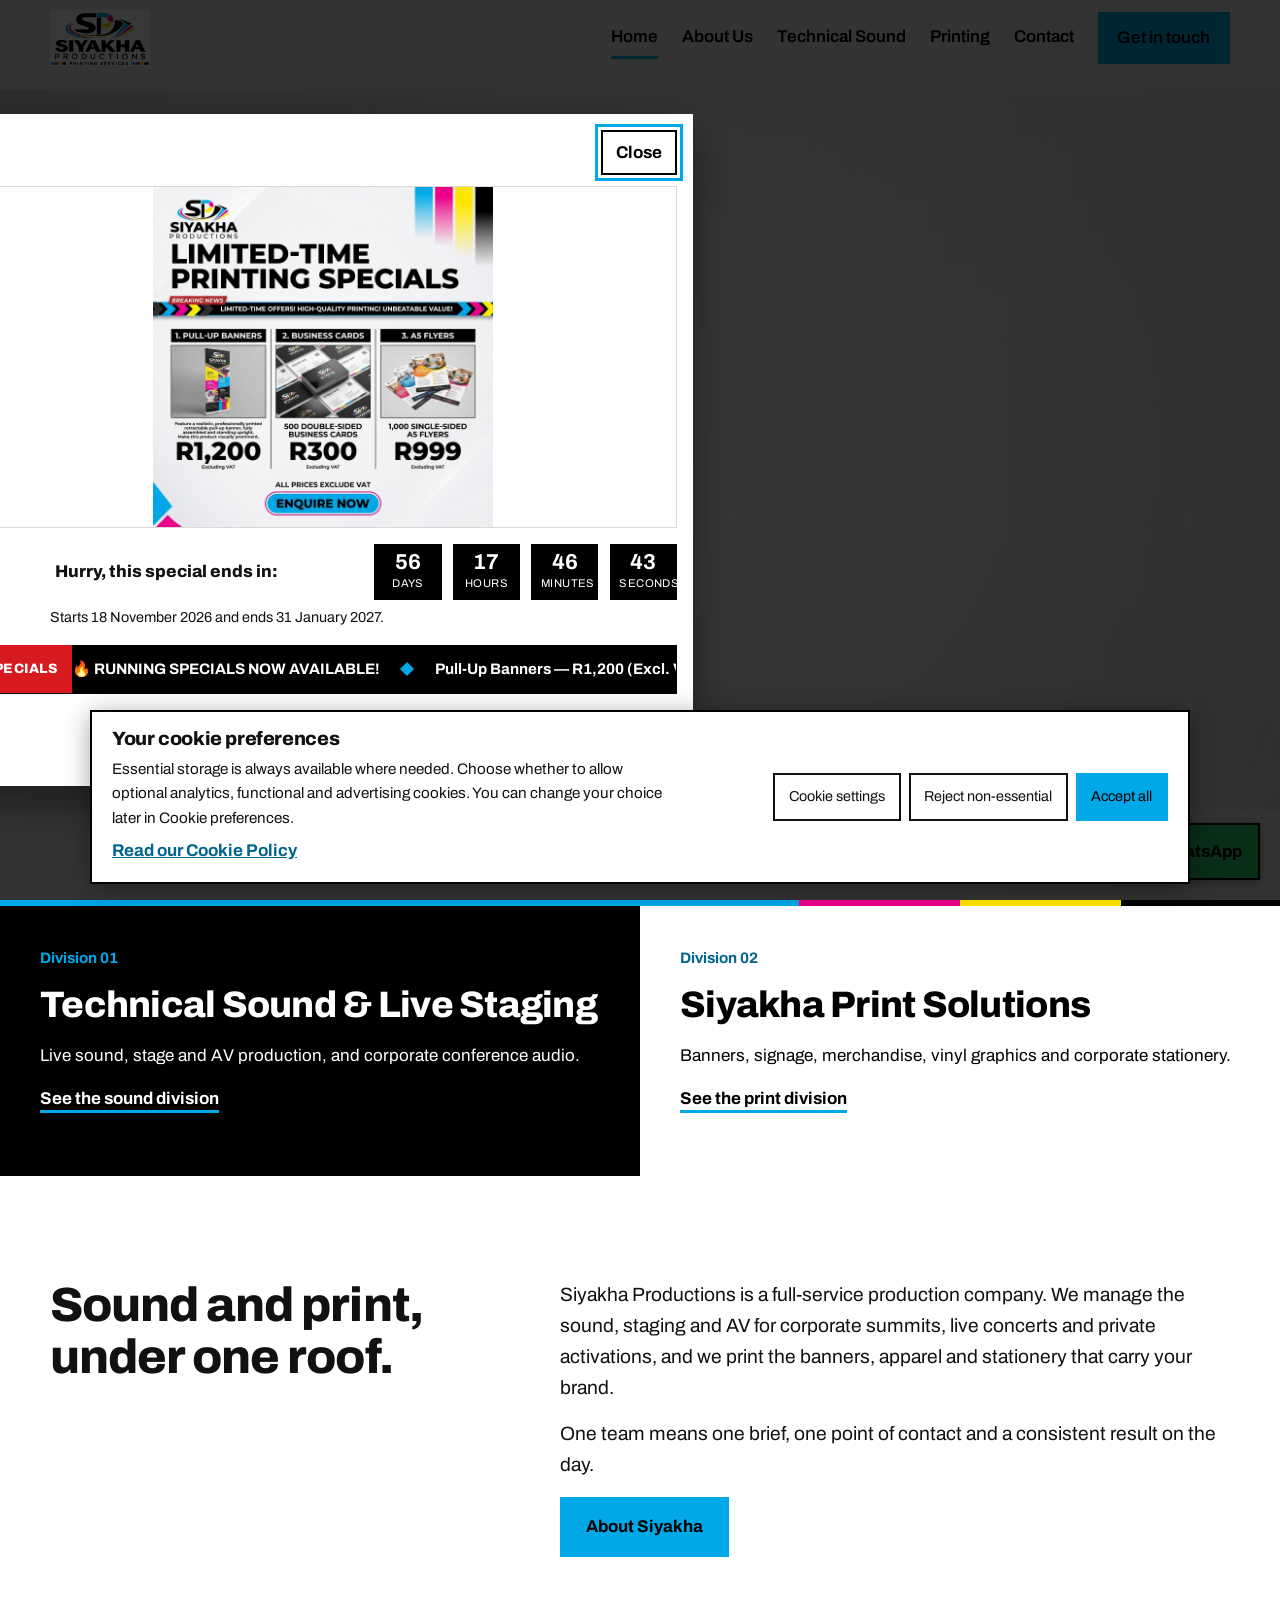
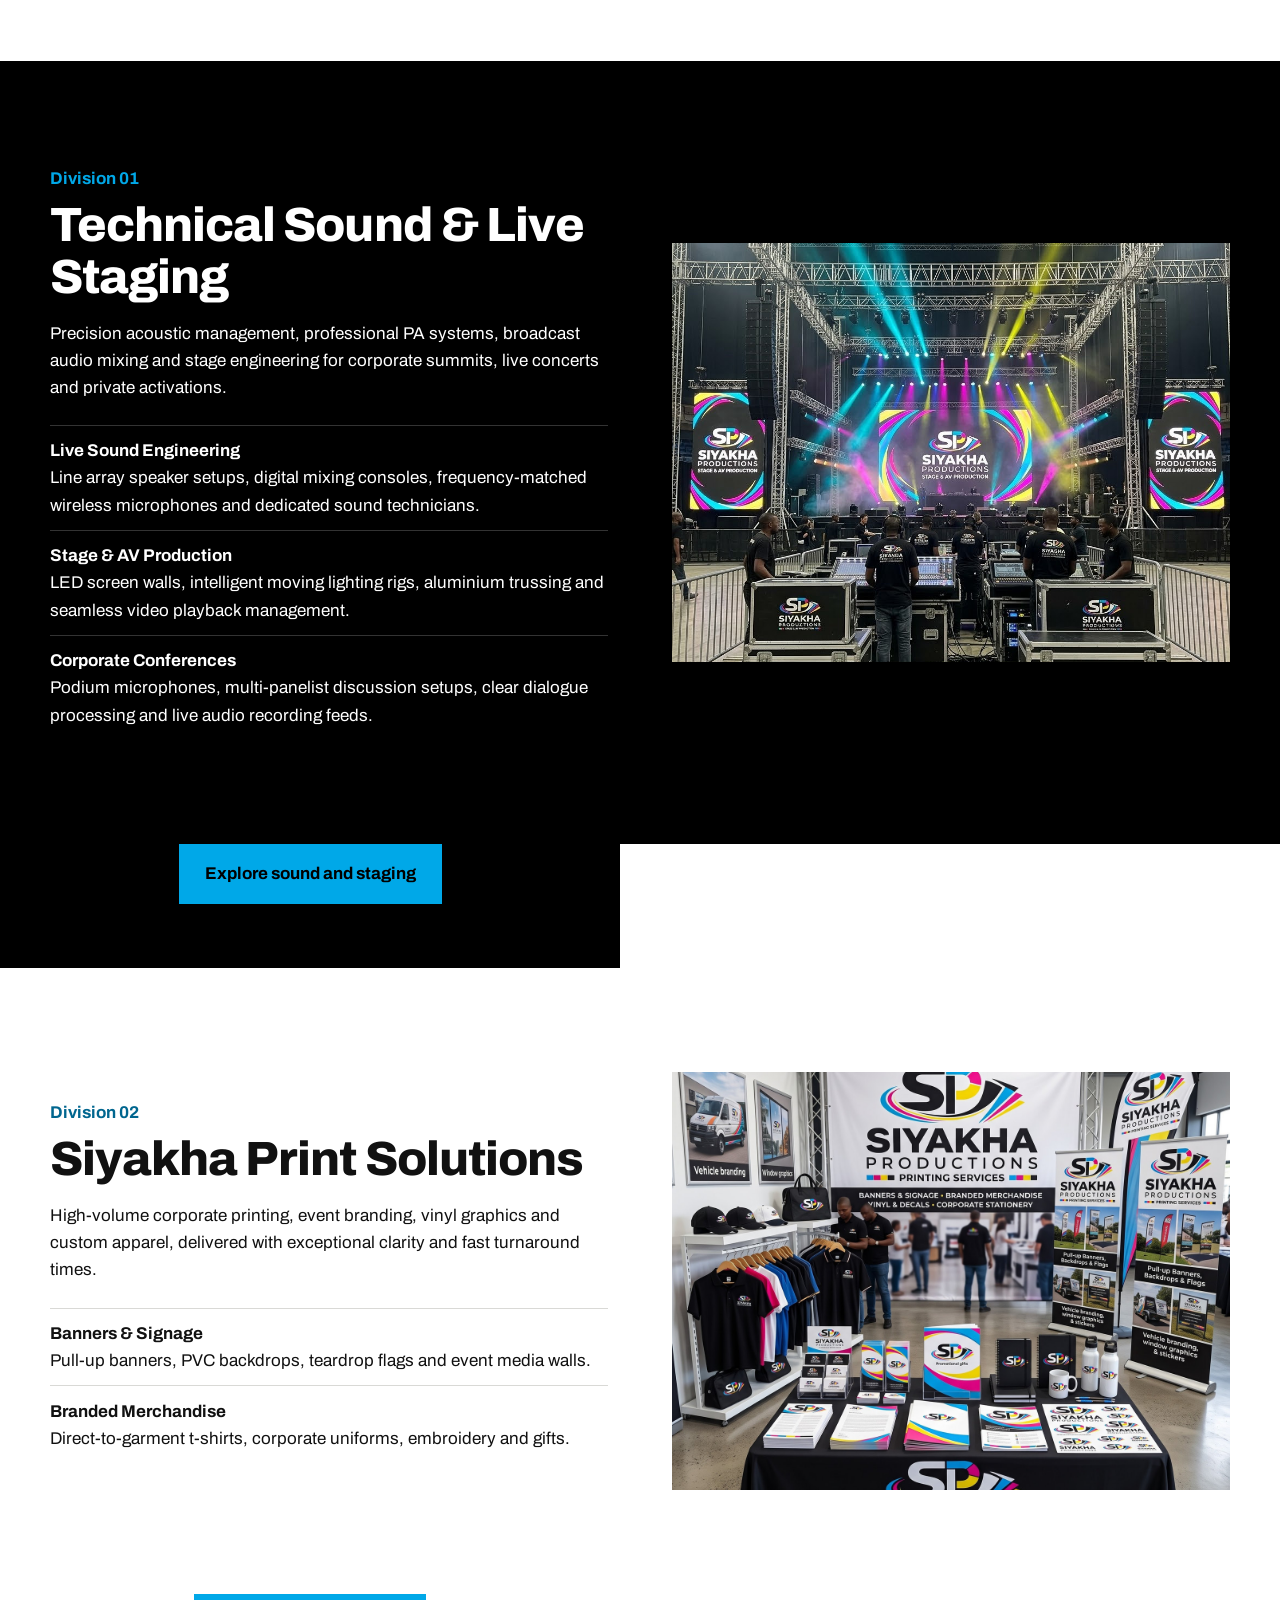
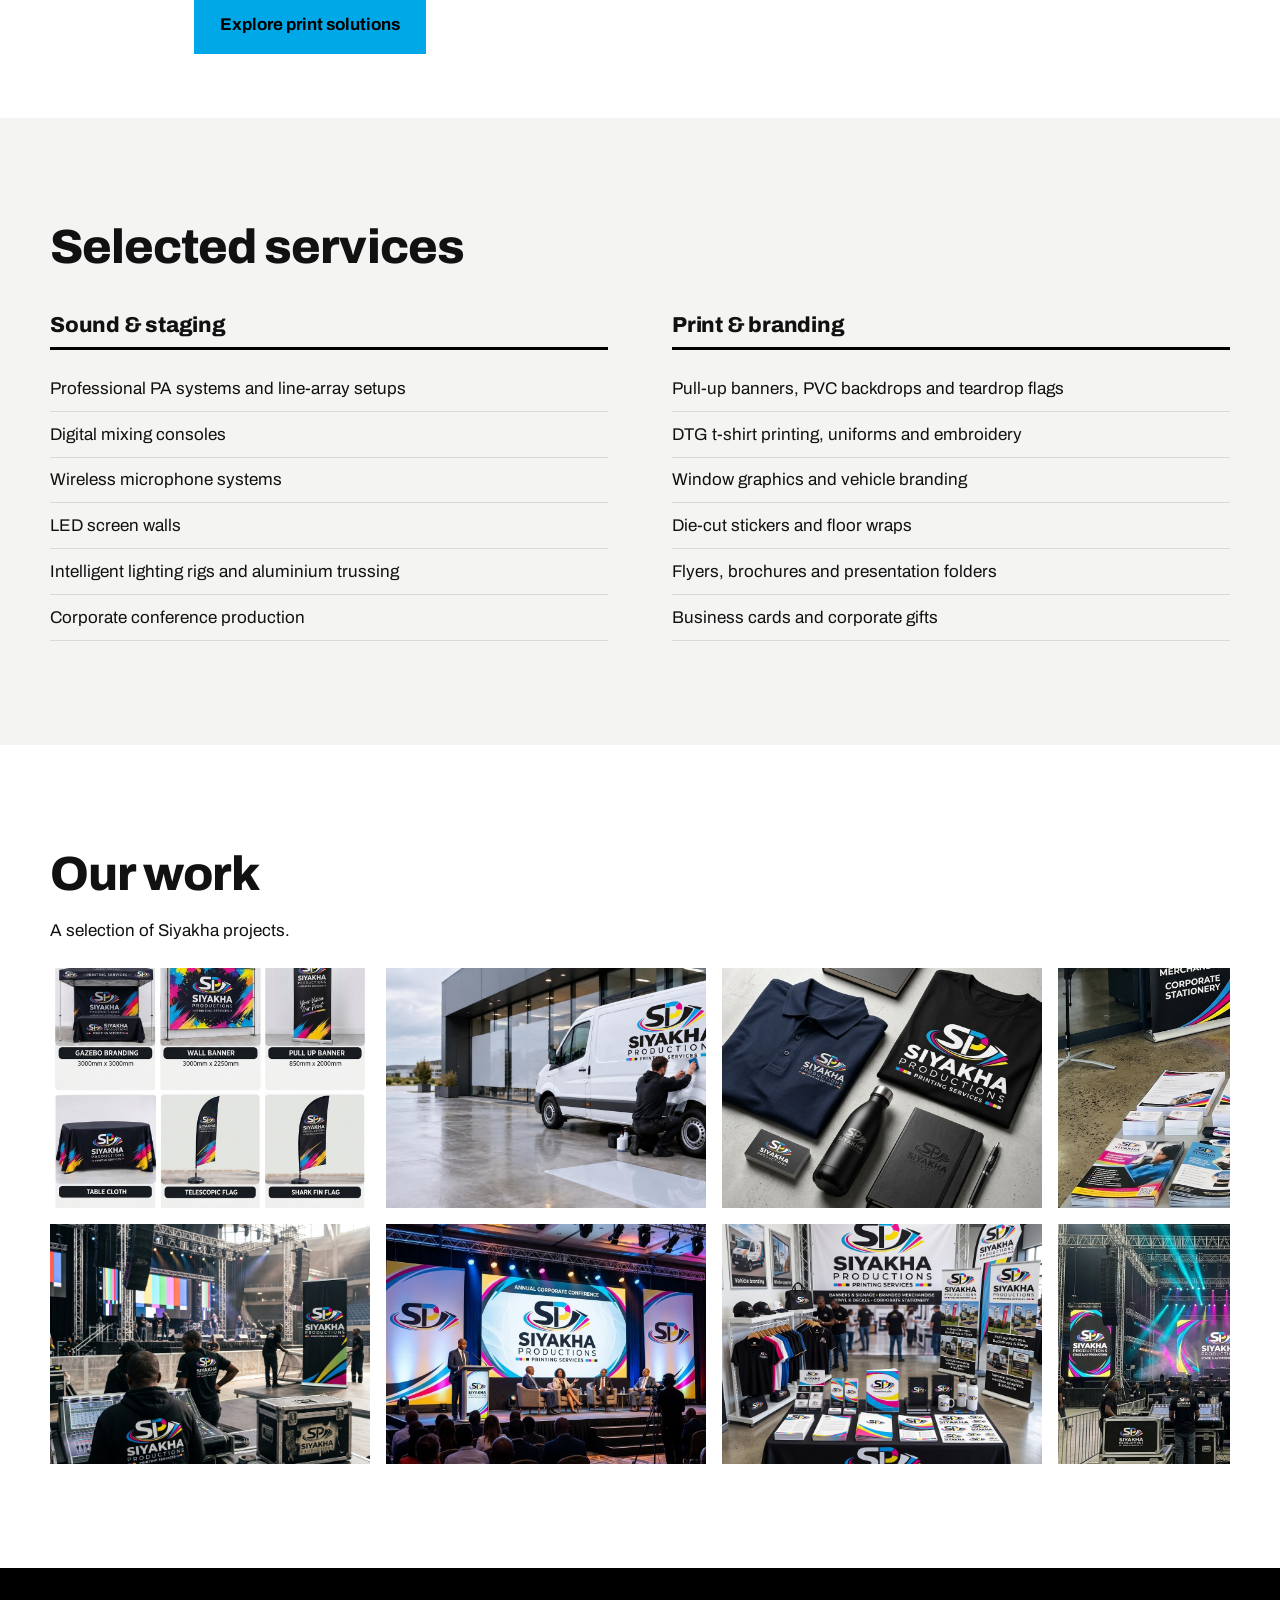
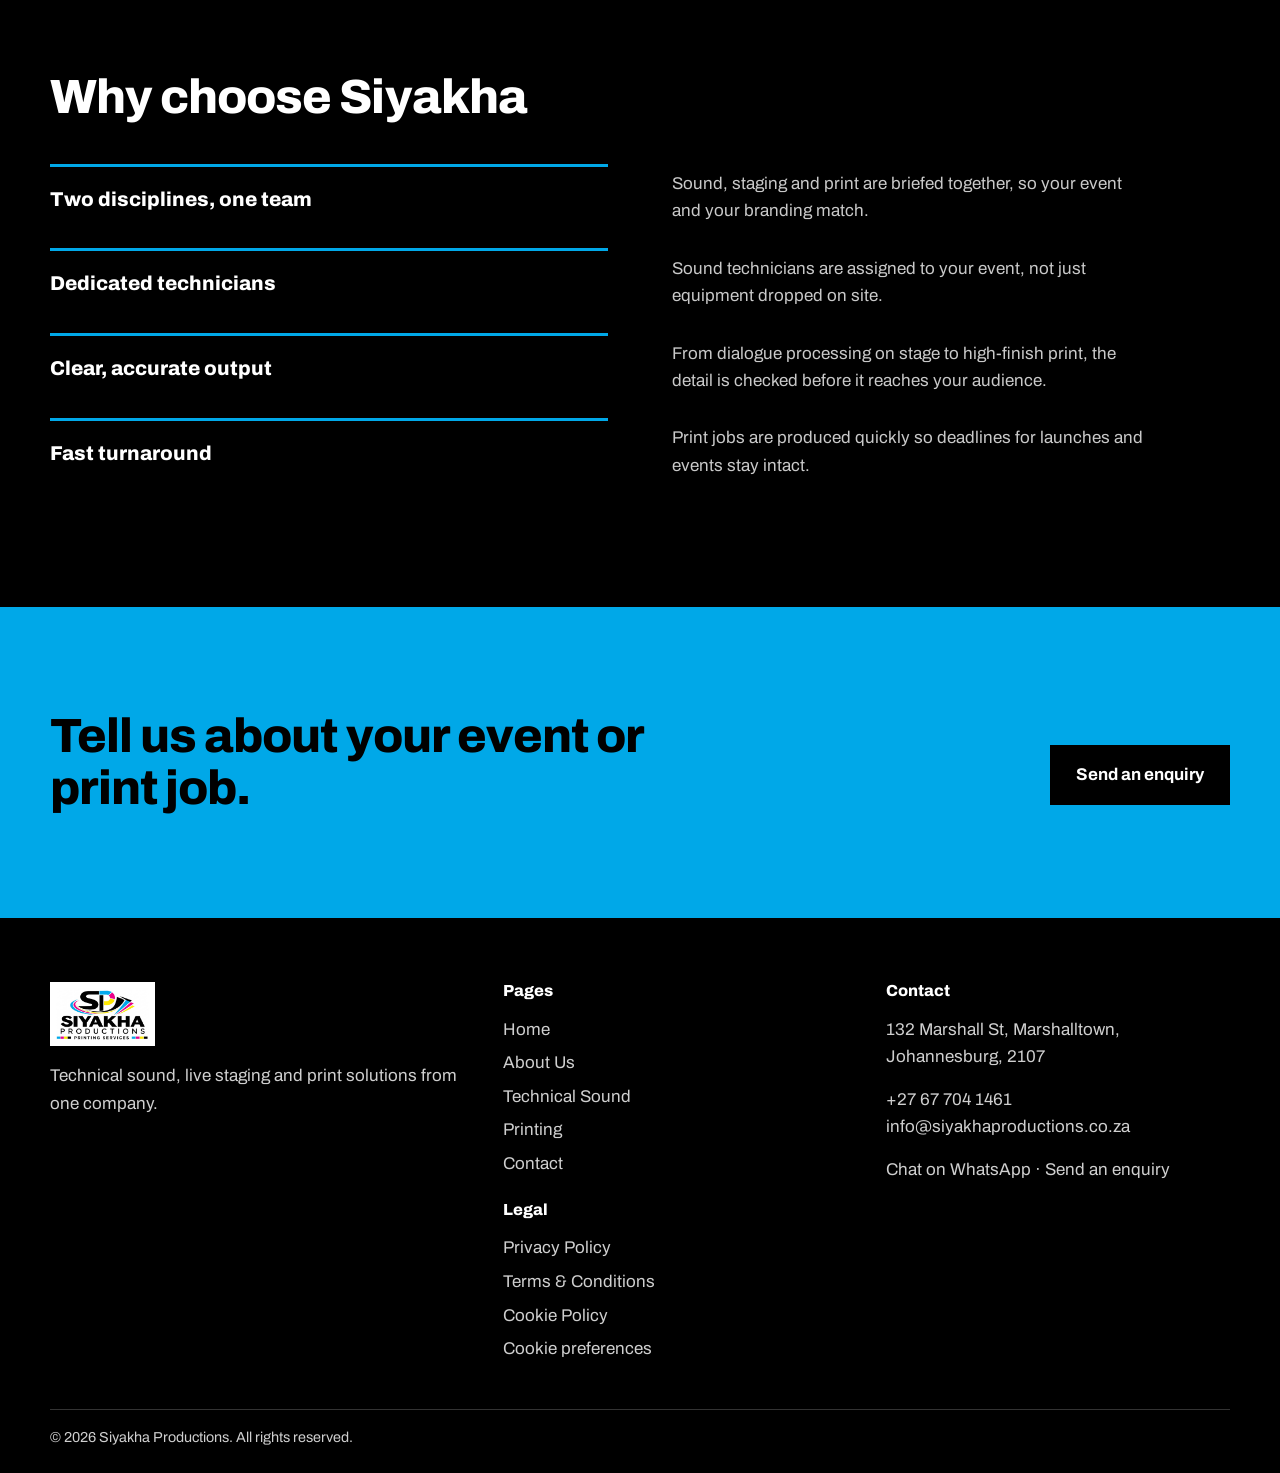
==== index.html @ 2987fe56 "Add files via upload" ====
<!DOCTYPE html>
<html lang="en">
<head>
<meta charset="utf-8">
<meta name="viewport" content="width=device-width, initial-scale=1">
<link rel="icon" href="assets/icons/favicon.ico" sizes="any">
<link rel="icon" type="image/png" sizes="32x32" href="assets/icons/favicon-32.png">
<link rel="icon" type="image/png" sizes="192x192" href="assets/icons/icon-192.png">
<link rel="apple-touch-icon" sizes="180x180" href="assets/icons/apple-touch-icon.png">
<title>Siyakha Productions | Technical Sound, Live Staging &amp; Print Solutions</title>
<meta name="description" content="Siyakha Productions is one company with two divisions: technical sound and live staging, and corporate printing, event branding and custom apparel.">
<meta property="og:title" content="Siyakha Productions | Technical Sound, Live Staging &amp; Print Solutions">
<meta property="og:description" content="Siyakha Productions is one company with two divisions: technical sound and live staging, and corporate printing, event branding and custom apparel.">
<meta property="og:type" content="website">
<!-- Add og:url, og:image and a canonical link once the final domain is confirmed -->
<link rel="preconnect" href="https://fonts.googleapis.com">
<link rel="preconnect" href="https://fonts.gstatic.com" crossorigin>
<link href="https://fonts.googleapis.com/css2?family=Archivo:wght@400;600;700;800&display=swap" rel="stylesheet">
<link rel="stylesheet" href="css/style.css">
<link rel="stylesheet" href="css/promo.css">
</head>
<body class="home">
<a class="skip" href="#main">Skip to content</a>
<header class="site-header">
  <div class="wrap">
    <a class="brand" href="index.html" aria-label="Siyakha Productions home"><img src="assets/logos/siyakha-logo.jpg" alt="Siyakha Productions logo" width="100" height="56"></a>
    <button class="menu-toggle" aria-expanded="false" aria-controls="site-nav">Menu</button>
    <nav class="nav" id="site-nav" aria-label="Main">
      <a href="index.html" aria-current="page">Home</a><a href="about.html">About Us</a><a href="technical-sound.html">Technical Sound</a><a href="printing.html">Printing</a><a href="contact.html">Contact</a>
      <a class="btn" href="contact.html">Get in touch</a>
    </nav>
  </div>
</header>
<main id="main">
  <section class="hero-full" id="hero" aria-labelledby="hero-title">
    <div class="hero-media" aria-hidden="true">
      <video autoplay muted playsinline preload="auto" poster="assets/video/logo-poster.jpg"><source src="assets/video/logo-assemble.mp4" type="video/mp4"></video>
      <img class="slide on" src="assets/images/hero-1.jpg" alt="" width="1800" height="1800" style="object-position:50% 40%">
      <img class="slide" src="[data-uri]" data-src="assets/images/hero-2.jpg" alt="" width="1536" height="864" style="object-position:65% 50%">
      <img class="slide" src="[data-uri]" data-src="assets/images/hero-3.jpg" alt="" width="1024" height="1024" style="object-position:50% 45%">
      <img class="slide" src="[data-uri]" data-src="assets/images/hero-4.jpg" alt="" width="1376" height="768" style="object-position:40% 50%">
      <img class="slide" src="[data-uri]" data-src="assets/images/hero-5.jpg" alt="" width="1024" height="1024" style="object-position:50% 40%">
      <img class="slide" src="[data-uri]" data-src="assets/images/hero-6.jpg" alt="" width="1800" height="1800" style="object-position:50% 35%">
    </div>
    <div class="hero-scrim"></div>
    <div class="wrap hero-copy">
      <div>
        <h1 id="hero-title">Bringing Your<br>Event &amp; Brand<br>Vision to Life.</h1>
        <p class="lead">Professional sound and print solutions under one roof.</p>
        <div class="hero-actions"><a class="btn" href="#divisions">Explore our services</a><a class="link" href="contact.html">Get in touch</a></div>
      </div>
    </div>
    <div class="wrap hero-foot">
      <div class="labels">
        <a class="hero-label" href="technical-sound.html"><svg viewBox="0 0 32 32" aria-hidden="true"><g fill="#00a8e8"><rect x="3" y="12" width="3" height="8"/><rect x="9" y="7" width="3" height="18"/><rect x="15" y="3" width="3" height="26"/><rect x="21" y="8" width="3" height="16"/><rect x="27" y="13" width="3" height="6"/></g></svg><span><strong>Technical Sound</strong><small>Live Sound &bull; Stage &amp; AV &bull; Conferences</small></span></a>
        <a class="hero-label" href="printing.html"><svg viewBox="0 0 32 32" aria-hidden="true"><g fill="none" stroke="#ec008c" stroke-width="2.5"><rect x="9" y="3" width="14" height="8"/><rect x="3" y="11" width="26" height="12"/><rect x="9" y="19" width="14" height="10" fill="#000"/></g></svg><span><strong>Printing</strong><small>Banners &bull; Merchandise &bull; More</small></span></a>
      </div>
      <div class="hero-tools">
        <a class="scroll-cue" href="#divisions" aria-label="Scroll to our services"><svg viewBox="0 0 24 40" width="24" height="40" aria-hidden="true"><rect x="2" y="2" width="20" height="36" rx="10" fill="none" stroke="#fff" stroke-width="2"/><circle cx="12" cy="12" r="2.5" fill="#fff"/></svg></a>
      </div>
    </div>
  </section>
  <div class="doors" id="divisions">
    <a class="door sound" href="technical-sound.html">
      <span class="tag">Division 01</span>
      <h2>Technical Sound &amp; Live Staging</h2>
      <p>Live sound, stage and AV production, and corporate conference audio.</p>
      <span class="go">See the sound division</span>
    </a>
    <a class="door print" href="printing.html">
      <span class="tag">Division 02</span>
      <h2>Siyakha Print Solutions</h2>
      <p>Banners, signage, merchandise, vinyl graphics and corporate stationery.</p>
      <span class="go">See the print division</span>
    </a>
  </div>

  <div id="promo-mount"></div>
  <section class="intro" aria-labelledby="intro-title">
    <div class="wrap">
      <h2 id="intro-title">Sound and print, under one roof.</h2>
      <div>
        <p>Siyakha Productions is a full-service production company. We manage the sound, staging and AV for corporate summits, live concerts and private activations, and we print the banners, apparel and stationery that carry your brand.</p>
        <p>One team means one brief, one point of contact and a consistent result on the day.</p>
        <a class="btn" href="about.html">About Siyakha</a>
      </div>
    </div>
  </section>
  <section class="division dark" aria-labelledby="sound-title">
    <div class="wrap">
      <div>
        <span class="tag">Division 01</span>
        <h2 id="sound-title">Technical Sound &amp; Live Staging</h2>
        <p>Precision acoustic management, professional PA systems, broadcast audio mixing and stage engineering for corporate summits, live concerts and private activations.</p>
        <ul class="plain"><li><strong>Live Sound Engineering</strong>Line array speaker setups, digital mixing consoles, frequency-matched wireless microphones and dedicated sound technicians.</li><li><strong>Stage &amp; AV Production</strong>LED screen walls, intelligent moving lighting rigs, aluminium trussing and seamless video playback management.</li><li><strong>Corporate Conferences</strong>Podium microphones, multi-panelist discussion setups, clear dialogue processing and live audio recording feeds.</li></ul>
      </div>
      <div class="zoom media"><img src="assets/images/sound-division.jpg" alt="Siyakha stage production with line-array speakers, trussing and LED screens" width="1024" height="1024" loading="lazy"></div>
    </div>
  </section>
  <p class="more dark-more"><a class="btn" href="technical-sound.html">Explore sound and staging</a></p>
  <section class="division   flip" aria-labelledby="print-title">
    <div class="wrap">
      <div>
        <span class="tag">Division 02</span>
        <h2 id="print-title">Siyakha Print Solutions</h2>
        <p>High-volume corporate printing, event branding, vinyl graphics and custom apparel, delivered with exceptional clarity and fast turnaround times.</p>
        <ul class="plain"><li><strong>Banners &amp; Signage</strong>Pull-up banners, PVC backdrops, teardrop flags and event media walls.</li><li><strong>Branded Merchandise</strong>Direct-to-garment t-shirts, corporate uniforms, embroidery and gifts.</li></ul>
      </div>
      <div class="zoom media"><img src="assets/images/print-division.jpg" alt="Siyakha print display with banners, flags, apparel and stationery" width="1400" height="1400" loading="lazy"></div>
    </div>
  </section>
  <p class="more"><a class="btn" href="printing.html">Explore print solutions</a></p>

  <section class="services" aria-labelledby="services-title">
    <div class="wrap">
      <h2 id="services-title">Selected services</h2>
      <div class="cols">
        <div><h3>Sound &amp; staging</h3><ul><li>Professional PA systems and line-array setups</li><li>Digital mixing consoles</li><li>Wireless microphone systems</li><li>LED screen walls</li><li>Intelligent lighting rigs and aluminium trussing</li><li>Corporate conference production</li></ul></div>
        <div><h3>Print &amp; branding</h3><ul><li>Pull-up banners, PVC backdrops and teardrop flags</li><li>DTG t-shirt printing, uniforms and embroidery</li><li>Window graphics and vehicle branding</li><li>Die-cut stickers and floor wraps</li><li>Flyers, brochures and presentation folders</li><li>Business cards and corporate gifts</li></ul></div>
      </div>
    </div>
  </section>

  <section class="portfolio" aria-labelledby="work-title">
    <div class="wrap">
      <h2 id="work-title">Our work</h2>
      <p>A selection of Siyakha projects.</p>
      <div class="grid marquee-grid">
        <div class="marquee-row" role="group" aria-label="Printing projects moving right to left" tabindex="0">
          <div class="marquee-track marquee-track-left">
            <div class="marquee-group">
              <figure class="marquee-card"><img src="assets/images/print-banners.jpg" alt="Siyakha gazebo branding, wall banner, pull-up banner, table cloth and flags" width="1096" height="960" loading="lazy"></figure>
              <figure class="marquee-card"><img src="assets/images/print-vinyl.jpg" alt="Technician applying a Siyakha vinyl graphic to a van" width="1400" height="788" loading="lazy"></figure>
              <figure class="marquee-card"><img src="assets/images/print-merch.jpg" alt="Siyakha branded polo, t-shirt, bottle, notebook and business cards" width="1376" height="768" loading="lazy"></figure>
              <figure class="marquee-card"><img src="assets/images/print-stationery.jpg" alt="Siyakha printed flyers, brochures, folders, business cards, notebooks and stickers" width="1100" height="825" loading="lazy"></figure>
              <figure class="marquee-card"><img src="assets/images/print-division.jpg" alt="Siyakha printing display with banners, flags, apparel and stationery" width="1400" height="1400" loading="lazy"></figure>
            </div>
            <div class="marquee-group" aria-hidden="true">
              <figure class="marquee-card"><img src="assets/images/print-banners.jpg" alt="" width="1096" height="960" loading="lazy"></figure>
              <figure class="marquee-card"><img src="assets/images/print-vinyl.jpg" alt="" width="1400" height="788" loading="lazy"></figure>
              <figure class="marquee-card"><img src="assets/images/print-merch.jpg" alt="" width="1376" height="768" loading="lazy"></figure>
              <figure class="marquee-card"><img src="assets/images/print-stationery.jpg" alt="" width="1100" height="825" loading="lazy"></figure>
              <figure class="marquee-card"><img src="assets/images/print-division.jpg" alt="" width="1400" height="1400" loading="lazy"></figure>
            </div>
          </div>
        </div>
        <div class="marquee-row marquee-row-reverse" role="group" aria-label="More printing projects moving left to right" tabindex="0">
          <div class="marquee-track marquee-track-right">
            <div class="marquee-group">
              <figure class="marquee-card"><img src="assets/images/hero-1.jpg" alt="Siyakha-branded roll-up banner and workwear at an event" width="1800" height="1800" loading="lazy"></figure>
              <figure class="marquee-card"><img src="assets/images/hero-5.jpg" alt="Siyakha branded gazebos and promotional flags at an outdoor event" width="1024" height="1024" loading="lazy"></figure>
              <figure class="marquee-card"><img src="assets/images/hero-6.jpg" alt="Siyakha conference backdrop and podium signage at a corporate event" width="1800" height="1800" loading="lazy"></figure>
              <figure class="marquee-card"><img src="assets/images/hero-3.jpg" alt="Siyakha-branded stage graphics and equipment cases at a live event" width="1024" height="1024" loading="lazy"></figure>
              <figure class="marquee-card"><img src="assets/images/promo-specials-1400.jpg" alt="Siyakha printing specials poster featuring pull-up banners, business cards and A5 flyers" width="1400" height="1400" loading="lazy"></figure>
            </div>
            <div class="marquee-group" aria-hidden="true">
              <figure class="marquee-card"><img src="assets/images/hero-1.jpg" alt="" width="1800" height="1800" loading="lazy"></figure>
              <figure class="marquee-card"><img src="assets/images/hero-5.jpg" alt="" width="1024" height="1024" loading="lazy"></figure>
              <figure class="marquee-card"><img src="assets/images/hero-6.jpg" alt="" width="1800" height="1800" loading="lazy"></figure>
              <figure class="marquee-card"><img src="assets/images/hero-3.jpg" alt="" width="1024" height="1024" loading="lazy"></figure>
              <figure class="marquee-card"><img src="assets/images/promo-specials-1400.jpg" alt="" width="1400" height="1400" loading="lazy"></figure>
            </div>
          </div>
        </div>
      </div>
    </div>
  </section>

  <section class="why" aria-labelledby="why-title">
    <div class="wrap">
      <h2 id="why-title">Why choose Siyakha</h2>
      <dl>
        <dt>Two disciplines, one team</dt><dd>Sound, staging and print are briefed together, so your event and your branding match.</dd>
        <dt>Dedicated technicians</dt><dd>Sound technicians are assigned to your event, not just equipment dropped on site.</dd>
        <dt>Clear, accurate output</dt><dd>From dialogue processing on stage to high-finish print, the detail is checked before it reaches your audience.</dd>
        <dt>Fast turnaround</dt><dd>Print jobs are produced quickly so deadlines for launches and events stay intact.</dd>
      </dl>
    </div>
  </section>
  <section class="cta" aria-labelledby="cta-title">
    <div class="wrap">
      <h2 id="cta-title">Tell us about your event or print job.</h2>
      <div class="hero-actions"><a class="btn" href="contact.html">Send an enquiry</a></div>
    </div>
  </section>
</main>
<footer class="site-footer">
  <div class="wrap">
    <div>
      <img src="assets/logos/siyakha-logo.jpg" alt="Siyakha Productions logo" width="115" height="64" loading="lazy">
      <p>Technical sound, live staging and print solutions from one company.</p>
    </div>
    <nav aria-label="Footer">
      <h2>Pages</h2>
      <ul>
        <li><a href="index.html">Home</a></li>
        <li><a href="about.html">About Us</a></li>
        <li><a href="technical-sound.html">Technical Sound</a></li>
        <li><a href="printing.html">Printing</a></li>
        <li><a href="contact.html">Contact</a></li>
      </ul>
      <h2 class="footer-legal-title">Legal</h2>
      <ul>
        <li><a href="privacy-policy/">Privacy Policy</a></li>
        <li><a href="terms-and-conditions/">Terms &amp; Conditions</a></li>
        <li><a href="cookie-policy/">Cookie Policy</a></li>
        <li><button class="cookie-preferences-trigger" type="button" data-cookie-preferences>Cookie preferences</button></li>
      </ul>
    </nav>
    <div>
      <h2>Contact</h2>
      <address>
        <p>132 Marshall St, Marshalltown, Johannesburg, 2107</p>
        <p><a href="tel:+27677041461">+27 67 704 1461</a><br><a href="mailto:info@siyakhaproductions.co.za">info@siyakhaproductions.co.za</a></p>
        <p><a href="https://wa.me/27677041461" target="_blank" rel="noopener">Chat on WhatsApp</a> &middot; <a href="contact.html">Send an enquiry</a></p>
      </address>
    </div>
  </div>
  <div class="wrap legal">&copy; <span id="year">2026</span> Siyakha Productions. All rights reserved.</div>
</footer>
<a class="wa-float" href="https://wa.me/27677041461?text=Hello%20Siyakha%20Productions%2C%20I%27d%20like%20to%20make%20an%20enquiry." target="_blank" rel="noopener" aria-label="Chat with Siyakha Productions on WhatsApp"><svg viewBox="0 0 24 24" aria-hidden="true"><path fill="currentColor" d="M17.47 14.38c-.3-.15-1.76-.87-2.03-.97-.27-.1-.47-.15-.67.15-.2.3-.77.97-.94 1.16-.17.2-.35.22-.64.07-.3-.15-1.26-.46-2.39-1.48-.88-.79-1.48-1.76-1.65-2.06-.17-.3-.02-.46.13-.6.13-.14.3-.35.45-.52.15-.17.2-.3.3-.5.1-.2.05-.37-.03-.52-.07-.15-.67-1.61-.92-2.21-.24-.58-.49-.5-.67-.51h-.57c-.2 0-.52.07-.79.37-.27.3-1.04 1.02-1.04 2.48s1.07 2.88 1.21 3.07c.15.2 2.1 3.2 5.08 4.49.71.3 1.26.49 1.69.63.71.23 1.36.2 1.87.12.57-.08 1.76-.72 2-1.41.25-.7.25-1.29.17-1.41-.07-.12-.27-.2-.57-.35zM12.05 21.8a9.9 9.9 0 0 1-5.03-1.38l-.36-.21-3.74.98 1-3.65-.24-.37a9.86 9.86 0 0 1-1.51-5.26c0-5.45 4.44-9.88 9.89-9.88 2.64 0 5.12 1.03 6.99 2.9a9.83 9.83 0 0 1 2.89 6.99c0 5.45-4.44 9.88-9.89 9.88zM20.46 3.49A11.8 11.8 0 0 0 12.05 0C5.5 0 .16 5.34.16 11.89c0 2.1.55 4.14 1.59 5.95L.06 24l6.3-1.65a11.9 11.9 0 0 0 5.68 1.45c6.56 0 11.89-5.34 11.9-11.89a11.8 11.8 0 0 0-3.48-8.42z"/></svg><span>WhatsApp</span></a>
<script src="js/promo.js"></script>
<script src="js/main.js"></script>
<script src="js/cookie-consent.js"></script>
</body>
</html>
---- css/style.css ----
/* Siyakha Productions - design tokens, layout, responsive and motion in one file */
:root{
  --black:#000; --ink:#111; --white:#fff; --paper:#f4f4f2; --line:#d9d9d6;
  --cyan:#00a8e8;        /* accent, taken from the logo */
  --cyan-text:#00668f;   /* cyan for text on white (passes contrast) */
  --magenta:#ec008c; --yellow:#ffe600;
  --font:"Archivo","Helvetica Neue",Arial,sans-serif;
  --s1:.5rem; --s2:1rem; --s3:1.5rem; --s4:2.5rem; --s5:4rem; --s6:6.5rem;
  --max:1180px;
}
*,*::before,*::after{box-sizing:border-box}
html{scroll-behavior:smooth}
body{margin:0;font-family:var(--font);color:var(--ink);background:var(--white);line-height:1.6;font-size:1.0625rem}
img{max-width:100%;display:block}
a{color:inherit}
h1,h2,h3{line-height:1.08;margin:0 0 var(--s2);font-weight:800;letter-spacing:-.02em}
h1{font-size:clamp(2.6rem,6.4vw,5.2rem)}
h2{font-size:clamp(1.9rem,4vw,3rem)}
h3{font-size:1.35rem;letter-spacing:-.01em}
p{margin:0 0 var(--s2);max-width:62ch}
:focus-visible{outline:3px solid var(--cyan);outline-offset:3px}
.skip{position:absolute;left:-999px;top:0;background:var(--cyan);color:#000;padding:.7rem 1rem;z-index:100}
.skip:focus{left:0}
.wrap{width:min(100% - 2.5rem,var(--max));margin-inline:auto}
section{padding-block:var(--s6)}

/* Buttons */
.btn{display:inline-block;padding:.9rem 1.5rem;font-weight:700;text-decoration:none;border:2px solid var(--cyan);background:var(--cyan);color:#000;transition:background .2s,color .2s}
.btn:hover{background:#000;color:var(--cyan);border-color:var(--cyan)}
.btn.ghost{background:transparent;color:inherit;border-color:currentColor}
.btn.ghost:hover{background:var(--white);color:#000;border-color:var(--white)}

/* Header (white, so the supplied logo sits on its own background) */
.site-header{position:sticky;top:0;z-index:50;background:var(--white);border-bottom:3px solid #000}
.site-header .wrap{display:flex;align-items:center;justify-content:space-between;gap:var(--s3);min-height:76px}
.brand img{height:56px;width:auto}
.nav{display:flex;align-items:center;gap:var(--s3)}
.nav a{text-decoration:none;font-weight:600;padding:.4rem 0;border-bottom:3px solid transparent}
.nav a:hover,.nav a[aria-current="page"]{border-color:var(--cyan)}
.nav .btn{border-bottom:2px solid var(--cyan);padding:.65rem 1.1rem}
.menu-toggle{display:none;background:#000;color:#fff;border:0;padding:.7rem 1rem;font:inherit;font-weight:700;cursor:pointer}

/* Hero */
.hero{background:#000;color:#fff;padding-block:var(--s5) 0}
.hero h1{max-width:14ch}
.hero .lead{font-size:1.25rem;color:#d6d6d6;max-width:46ch}
.hero-actions{display:flex;flex-wrap:wrap;gap:var(--s2);margin-top:var(--s3)}
.hero-top{display:grid;grid-template-columns:1.15fr .85fr;gap:var(--s4);align-items:end;padding-bottom:var(--s5)}
.ph{position:relative;background:#1a1a1a;border:1px dashed #5a5a5a;color:#aaa;display:grid;place-items:center;text-align:center;padding:var(--s2);font-size:.9rem;min-height:260px}
.ph.light{background:var(--paper);border-color:#999;color:#555}
.ph code{display:block;margin-top:.4rem;font-size:.8rem;color:var(--cyan)}
.ph.light code{color:var(--cyan-text)}

/* The two divisions: the memorable moment */
.doors{display:grid;grid-template-columns:1fr 1fr}
.door{padding:var(--s4) var(--s4) var(--s5);text-decoration:none;display:block;transition:background .25s}
.door.sound{background:#000;color:#fff;border-top:6px solid var(--cyan)}
.door.print{background:#fff;color:#000;border-top:6px solid transparent;border-image:linear-gradient(90deg,var(--cyan) 25%,var(--magenta) 25% 50%,var(--yellow) 50% 75%,#000 75%) 1}
.door .tag{font-weight:700;font-size:.95rem;margin-bottom:var(--s2);display:block}
.door.sound .tag{color:var(--cyan)}
.door.print .tag{color:var(--cyan-text)}
.door h2{font-size:clamp(1.6rem,3vw,2.3rem)}
.door .go{font-weight:700;border-bottom:3px solid var(--cyan);padding-bottom:2px}
.door.sound:hover{background:#0b1a22}
.door.print:hover{background:var(--paper)}

/* Intro */
.intro .wrap{display:grid;grid-template-columns:.8fr 1.2fr;gap:var(--s5);align-items:start}
.intro p{font-size:1.2rem}

/* Division showcases */
.division{padding-block:var(--s6)}
.division.dark{background:#000;color:#fff}
.division .wrap{display:grid;grid-template-columns:1fr 1fr;gap:var(--s5);align-items:center}
.division.flip .media{order:2}
.division .tag{font-weight:700;color:var(--cyan-text);display:block;margin-bottom:var(--s1)}
.division.dark .tag{color:var(--cyan)}
.svc-list{list-style:none;padding:0;margin:var(--s3) 0}
.svc-list li{padding:var(--s2) 0;border-top:1px solid var(--line)}
.dark .svc-list li{border-color:#333}
.svc-list strong{display:block;font-size:1.1rem}
.svc-list span{color:#555}
.dark .svc-list span{color:#bdbdbd}

/* Selected services: a ruled table, not cards */
.services{background:var(--paper)}
.services .cols{display:grid;grid-template-columns:1fr 1fr;gap:var(--s5);margin-top:var(--s4)}
.services h3{border-bottom:3px solid #000;padding-bottom:.6rem}
.services ul{list-style:none;margin:0;padding:0;columns:1}
.services li{padding:.55rem 0;border-bottom:1px solid var(--line)}

/* Portfolio */
.portfolio .grid{display:grid;grid-template-columns:repeat(4,1fr);gap:var(--s2);margin-top:var(--s3)}
.portfolio .ph{min-height:200px}
.note{font-size:.95rem;color:#555;margin-top:var(--s2)}

/* Why choose */
.why{background:#000;color:#fff}
.why dl{display:grid;grid-template-columns:repeat(2,1fr);gap:0 var(--s5);margin:var(--s4) 0 0}
.why dt{font-weight:800;font-size:1.25rem;border-top:3px solid var(--cyan);padding-top:var(--s2)}
.why dd{margin:.4rem 0 var(--s3);color:#c9c9c9;max-width:48ch}

/* CTA */
.cta{background:var(--cyan);color:#000}
.cta .wrap{display:flex;flex-wrap:wrap;gap:var(--s3);align-items:center;justify-content:space-between}
.cta h2{margin:0;max-width:20ch}
.cta .btn{background:#000;color:#fff;border-color:#000}
.cta .btn:hover{background:#fff;color:#000}
.cta .btn.ghost{background:transparent;color:#000}
.cta .btn.ghost:hover{background:#fff;border-color:#fff}

/* Footer */
.site-footer{background:#000;color:#cfcfcf;padding-block:var(--s5) var(--s3)}
.site-footer .wrap{display:grid;grid-template-columns:1.2fr 1fr 1fr;gap:var(--s4)}
.site-footer img{height:64px;width:auto;background:#fff;padding:6px;margin-bottom:var(--s2)}
.site-footer h2{font-size:1rem;color:#fff;letter-spacing:0}
.site-footer ul{list-style:none;padding:0;margin:0}
.site-footer li{margin-bottom:.4rem}
.site-footer a{text-decoration:none}
.site-footer a:hover{color:var(--cyan)}
.site-footer .footer-legal-title{margin-top:var(--s3)}
.legal{border-top:1px solid #333;margin-top:var(--s4);padding-top:var(--s2);font-size:.9rem}

/* Tablet */
@media (max-width:960px){
  section,.division{padding-block:var(--s5)}
  .hero-top,.intro .wrap,.division .wrap,.services .cols,.site-footer .wrap,.why dl{grid-template-columns:1fr}
  .division.flip .media{order:0}
  .portfolio .grid{grid-template-columns:1fr 1fr}
  .menu-toggle{display:block}
  .nav{display:none;position:absolute;left:0;right:0;top:100%;background:#fff;flex-direction:column;align-items:stretch;gap:0;padding:var(--s2) 1.25rem var(--s3);border-bottom:3px solid #000}
  .nav.open{display:flex}
  .nav a{padding:.9rem 0;border-bottom:1px solid var(--line)}
  .nav .btn{text-align:center;margin-top:var(--s2)}
}
/* Phone */
@media (max-width:620px){
  body{font-size:1rem}
  .doors{grid-template-columns:1fr}
  .door{padding:var(--s3) var(--s3) var(--s4)}
  .brand img{height:46px}
  .hero-actions .btn,.cta .btn{width:100%;text-align:center}
  .portfolio .grid{grid-template-columns:1fr}
  .ph{min-height:200px}
}

/* Motion: one page-load reveal for the hero, off for reduced-motion users */
@keyframes rise{from{opacity:0;transform:translateY(14px)}to{opacity:1;transform:none}}
.hero-top>*{animation:rise .7s ease both}
.hero-top>*:nth-child(2){animation-delay:.12s}
@media (prefers-reduced-motion:reduce){
  html{scroll-behavior:auto}
  *,*::before,*::after{animation:none!important;transition:none!important}
}

/* ---------- Inner page hero ---------- */
.page-hero{background:#000;color:#fff;padding-block:var(--s5);border-bottom:6px solid var(--cyan)}
.page-hero.print{border-image:linear-gradient(90deg,var(--cyan) 25%,var(--magenta) 25% 50%,var(--yellow) 50% 75%,#fff 75%) 1}
.page-hero .tag{color:var(--cyan);font-weight:700;display:block;margin-bottom:var(--s1)}
.page-hero h1{font-size:clamp(2.2rem,5vw,4rem);max-width:18ch}
.page-hero .lead{font-size:1.2rem;color:#d6d6d6;max-width:60ch}

/* ---------- Service blocks / lists ---------- */
.plain{list-style:none;padding:0;margin:var(--s3) 0 0}
.plain li{padding:.7rem 0;border-top:1px solid var(--line)}
.plain li strong{display:block}
.dark .plain li{border-color:#333}
.more{margin:0;padding:0 0 var(--s5);text-align:center}
.more.dark-more{background:#000;padding-top:0;margin-top:0}
.division.dark+.more{background:#000}
.division+.more{padding-top:0}

/* ---------- Contact ---------- */
.contact .wrap{display:grid;grid-template-columns:.8fr 1.2fr;gap:var(--s5);align-items:start}
.form{background:var(--paper);padding:var(--s4);border-top:6px solid var(--cyan)}
.field{margin-bottom:var(--s3)}
.field label{display:block;font-weight:700;margin-bottom:.35rem}
.opt{font-weight:400;color:#555}
.field input,.field select,.field textarea{width:100%;font:inherit;padding:.8rem;border:2px solid #000;background:#fff;border-radius:0}
.field input[aria-invalid="true"],.field select[aria-invalid="true"],.field textarea[aria-invalid="true"]{border-color:#b00020}
.err{display:block;color:#b00020;font-size:.95rem;margin-top:.3rem;min-height:0}
.hp{position:absolute;left:-9999px;height:0;overflow:hidden}
.status{margin:var(--s2) 0 0;font-weight:700}
.status.ok{color:#0a6b2d}.status.bad{color:#b00020}
.form button:disabled{opacity:.6;cursor:wait}

@media (max-width:960px){
  .contact .wrap{grid-template-columns:1fr}
}
@media (max-width:620px){
  .form{padding:var(--s3)}
  .wa-float span{display:none}
}

/* ---------- Photos, contact details, WhatsApp ---------- */
.portfolio .grid img{width:100%;aspect-ratio:4/3;object-fit:cover}
.details{margin:0 0 var(--s3)}
.details dt{font-weight:700;margin-top:var(--s2)}
.details dd{margin:0}
.btn.wa{background:#25d366;border-color:#25d366;color:#000}
.btn.wa:hover{background:#000;color:#25d366}
.site-footer address{font-style:normal}
.site-footer address p{margin:0 0 var(--s2)}
.wa-float{position:fixed;right:1.25rem;bottom:1.25rem;z-index:60;display:flex;align-items:center;gap:.5rem;padding:.8rem 1rem;background:#25d366;color:#000;font-weight:700;text-decoration:none;border:2px solid #000;box-shadow:0 2px 8px rgba(0,0,0,.35)}
.wa-float svg{width:26px;height:26px}
.wa-float:hover{background:#000;color:#25d366;border-color:#25d366}

/* ---------- Footer legal line: keep copyright text together on the left ---------- */
.site-footer .legal{display:block;text-align:left}

/* ---------- Simple interactive effects ---------- */
/* Photos zoom gently on hover; Our work photos also zoom in turn (autoplay) */
.zoom{overflow:hidden}
.zoom img{display:block;width:100%;height:auto;aspect-ratio:4/3;object-fit:cover;transition:transform .6s ease}
.zoom:hover img,.zoom.active img{transform:scale(1.08)}
.portfolio .zoom:hover img,.portfolio .zoom.active img{transform:scale(1.12)}
/* Buttons lift slightly */
.btn{transition:background .2s,color .2s,transform .2s}
.btn:hover{transform:translateY(-2px)}
/* Service rows highlight on hover */
.plain li,.services li{transition:border-color .2s}
.plain li:hover,.svc-list li:hover{border-top-color:var(--cyan)}
.services li:hover{border-bottom-color:var(--cyan)}
/* Sections fade up as they scroll into view (class is added by js/main.js) */
.reveal{opacity:0;transform:translateY(18px);transition:opacity .7s ease,transform .7s ease}
.reveal.in{opacity:1;transform:none}

/* ---------- Contact page map ---------- */
.map{padding-top:0}
.map-frame{position:relative;aspect-ratio:16/7;border:3px solid #000;background:var(--paper);margin-top:var(--s2)}
.map-frame iframe{position:absolute;inset:0;width:100%;height:100%;border:0}
.map-link{margin:var(--s3) 0 0}
@media (max-width:620px){.map-frame{aspect-ratio:4/5}}

/* ---------- Legal policies ---------- */
.legal-content .wrap{width:min(100% - 2.5rem,860px)}
.legal-content h2{font-size:clamp(1.35rem,2.4vw,1.8rem);margin:var(--s4) 0 var(--s1)}
.legal-content h3{font-size:1.15rem;margin:var(--s3) 0 var(--s1)}
.legal-content p{max-width:none;margin-bottom:var(--s2)}
.legal-content ul{margin:0 0 var(--s2);padding-left:1.5rem}
.legal-content li{padding:.2rem 0}
.legal-content .policy-update{margin-bottom:var(--s4)}

/* ---------- Cookie preferences ---------- */
.cookie-consent-banner{position:fixed;z-index:1100;left:1rem;right:1rem;bottom:1rem;width:min(100% - 2rem,1100px);margin-inline:auto;display:grid;grid-template-columns:minmax(0,1fr) auto;align-items:center;gap:var(--s3);padding:1.1rem 1.25rem;background:#fff;color:#111;border:2px solid #000;box-shadow:0 4px 24px rgba(0,0,0,.35)}
.cookie-consent-banner[hidden]{display:none}
.cookie-consent-message h2{font-size:1.2rem;margin:0 0 .45rem}
.cookie-consent-message p{font-size:.95rem;margin:0 0 .45rem}
.cookie-consent-message a{font-weight:700;color:var(--cyan-text)}
.cookie-consent-actions,.cookie-preferences-actions{display:flex;flex-wrap:wrap;justify-content:flex-end;gap:.5rem}
.cookie-consent-actions button,.cookie-preferences-actions button{font:inherit;cursor:pointer}
.cookie-consent-actions .btn,.cookie-preferences-actions .btn{padding:.65rem .85rem;font-size:.9rem}
.cookie-preferences-dialog{width:min(100% - 2rem,620px);max-width:calc(100vw - 2rem);max-height:90vh;padding:0;border:2px solid #000;background:#fff;color:#111;box-shadow:0 10px 40px rgba(0,0,0,.4)}
.cookie-preferences-dialog::backdrop{background:rgba(0,0,0,.68)}
.cookie-preferences-panel{max-height:90vh;overflow-y:auto;padding:1.25rem}
.cookie-preferences-heading{display:flex;align-items:flex-start;justify-content:space-between;gap:1rem}
.cookie-preferences-heading h2{font-size:1.5rem;margin:0 0 var(--s2)}
.cookie-preferences-close{flex:none;padding:.35rem .65rem;border:2px solid #000;background:#fff;color:#000;font:inherit;font-weight:700;cursor:pointer}
.cookie-preferences-close:hover{background:#000;color:#fff}
.cookie-preferences-panel>p{margin-bottom:var(--s2)}
.cookie-preference-row{display:flex;align-items:flex-start;gap:.8rem;padding:.85rem 0;border-top:1px solid var(--line);cursor:pointer}
.cookie-preference-row input{width:1.15rem;height:1.15rem;margin:.25rem 0 0;accent-color:var(--cyan-text);flex:none}
.cookie-preference-row input:disabled{cursor:not-allowed}
.cookie-preference-copy strong,.cookie-preference-copy small{display:block}
.cookie-preference-copy small{margin-top:.15rem;color:#555}
.cookie-preferences-actions{margin-top:var(--s3)}
.cookie-preferences-footer{margin:.5rem 0 0}
.cookie-preferences-trigger{padding:0;border:0;background:transparent;color:inherit;font:inherit;text-align:left;cursor:pointer}
.cookie-preferences-trigger:hover{color:var(--cyan)}
@media (max-width:700px){
  .cookie-consent-banner{grid-template-columns:1fr;gap:var(--s2);padding:1rem}
  .cookie-consent-actions{justify-content:flex-start}
  .cookie-consent-actions .btn,.cookie-preferences-actions .btn{flex:1}
  .cookie-preferences-actions{justify-content:stretch}
}

/* ---------- Home hero: logo, menu and content sit on the full-screen video / photo hero ---------- */
.home .site-header{position:fixed;top:0;left:0;right:0;background:transparent;border-bottom:3px solid transparent;transition:background .3s,border-color .3s}
.home .site-header.scrolled{background:#fff;border-bottom-color:#000}
.home .brand{display:block;background:transparent;padding:0}
.home .brand img{mix-blend-mode:multiply}
@media (min-width:961px){
  .home .site-header:not(.scrolled) .nav a:not(.btn){color:#fff}
  .home.hero-light .site-header:not(.scrolled) .nav a:not(.btn){color:#000}
}
.hero-full{position:relative;min-height:100vh;min-height:100svh;display:flex;align-items:center;background:#0b0b0b;color:#fff;overflow:hidden}
.hero-media{position:absolute;inset:0;background:#e6e6e6}
.hero-media video{position:absolute;inset:0;width:100%;height:100%;object-fit:contain;opacity:0;transition:opacity 3s ease-in-out}
.hero-media video.on{opacity:1}
.hero-media .slide{position:absolute;inset:0;width:100%;height:100%;object-fit:cover;opacity:0;transition:opacity 3s ease-in-out}
.hero-media .slide.on{opacity:1}
.hero-scrim{position:absolute;inset:0;background:linear-gradient(90deg,rgba(0,0,0,.84) 0,rgba(0,0,0,.58) 48%,rgba(0,0,0,.28) 100%);transition:opacity .6s}
.hero-copy,.hero-foot{transition:opacity .6s}
.hero-copy{position:relative;z-index:2;padding-block:7rem 8rem}
.hero-copy>div{max-width:620px}
.hero-full h1{font-size:clamp(2.4rem,5.2vw,4.6rem);max-width:none}
.hero-full .lead{font-size:1.2rem;color:#e6e6e6}
.hero-full .hero-actions{align-items:center;gap:1.75rem}
.hero-actions .link{color:#fff;font-weight:600;text-decoration:none;border-bottom:2px solid #fff;padding-bottom:2px}
.hero-actions .link:hover{color:var(--cyan);border-color:var(--cyan)}
.is-video .hero-scrim{opacity:0}
.is-video .hero-copy,.is-video .hero-foot{opacity:0;pointer-events:none}
.hero-foot{position:absolute;left:0;right:0;bottom:1.5rem;z-index:2;display:flex;justify-content:space-between;align-items:flex-end;gap:1rem}
.hero-foot .labels{display:flex;gap:.75rem;flex-wrap:wrap}
.hero-label{display:flex;gap:.8rem;align-items:center;padding:.7rem 1rem;background:rgba(0,0,0,.82);color:#fff;line-height:1.3;text-decoration:none}
.hero-label:hover{outline:2px solid var(--cyan)}
.hero-label svg{width:34px;height:34px;flex:none}
.hero-label strong{display:block;font-size:1.05rem}
.hero-label small{display:block;font-size:.82rem;color:#c9c9c9}
.hero-tools{display:flex;align-items:center;gap:1rem;margin-bottom:4.5rem}
.hero-pause{width:44px;height:44px;border:2px solid #fff;background:rgba(0,0,0,.55);cursor:pointer;display:grid;place-items:center;padding:0}
.hero-pause:hover{border-color:var(--cyan)}
.hero-pause .bars{width:14px;height:16px;border-left:5px solid #fff;border-right:5px solid #fff}
.hero-pause.is-paused .bars{width:0;height:0;border:0;border-left:14px solid #fff;border-top:8px solid transparent;border-bottom:8px solid transparent}
.scroll-cue{display:block;line-height:0}
.doors{scroll-margin-top:80px}

/* Service icons on the division pages */
.icon-row{display:flex;flex-wrap:wrap;gap:.6rem;margin:var(--s3) 0 0}
.icon-row img{height:64px;width:auto;transition:transform .25s ease}
.icon-row img:hover{transform:translateY(-3px)}

@media (max-width:620px){
  .hero-copy{padding-block:6.5rem 9rem}
  .hero-label{padding:.5rem .7rem}
  .hero-label svg{width:26px;height:26px}
  .hero-label small{display:none}
  .scroll-cue{display:none}
}

.portfolio .marquee-grid{display:flex;flex-direction:column;gap:var(--s2);overflow:hidden}
.portfolio .marquee-row{width:100%;overflow:hidden}
.portfolio .marquee-track{display:flex;width:max-content;will-change:transform;animation:portfolio-marquee-left 48s linear infinite}
.portfolio .marquee-row-reverse .marquee-track{animation-name:portfolio-marquee-right}
.portfolio .marquee-row:hover .marquee-track,.portfolio .marquee-row:focus-within .marquee-track{animation-play-state:paused}
.portfolio .marquee-group{display:flex;flex:none;gap:var(--s2);padding-right:var(--s2)}
.portfolio .marquee-card{flex:0 0 clamp(210px,26vw,320px);aspect-ratio:4/3;overflow:hidden;margin:0}
.portfolio .marquee-card img{display:block;width:100%;height:100%;object-fit:cover}
@keyframes portfolio-marquee-left{from{transform:translateX(0)}to{transform:translateX(-50%)}}
@keyframes portfolio-marquee-right{from{transform:translateX(-50%)}to{transform:translateX(0)}}

@media (prefers-reduced-motion:reduce){
  .portfolio .marquee-track{animation:none}
  .portfolio .marquee-group[aria-hidden="true"]{display:none}
  .portfolio .marquee-row{overflow-x:auto;scrollbar-width:none}
  .portfolio .marquee-row::-webkit-scrollbar{display:none}
}
---- css/promo.css ----
/* Running specials promotion: isolated styles. Delete this file with js/promo.js to remove the feature. */
.promo[hidden]{display:none}
.promo{padding-block:var(--s5);background:#fff}
.promo-frame{width:min(100%,800px);margin-inline:auto}
.promo-frame img{display:block;width:100%;height:auto;border:1px solid var(--line)}
.promo-sr{position:absolute;width:1px;height:1px;overflow:hidden;clip:rect(0 0 0 0);white-space:nowrap}

/* Opening promotion overlay; closing it leaves the original in-page promotion visible. */
.promo-popup-open{position:fixed;inset:0;z-index:1000;display:grid;place-items:center;overflow-y:auto;padding:1.25rem;background:rgba(0,0,0,.78)}
.promo-popup-open .wrap{width:min(100%,760px);margin:auto}
.promo-popup-open .promo-frame{position:relative;width:min(100%,740px);max-height:calc(100vh - 2.5rem);overflow-y:auto;padding:1rem;background:#fff;box-shadow:0 12px 48px rgba(0,0,0,.4)}
.promo-popup-open .promo-frame img{max-height:38vh;object-fit:contain}
.promo-close{display:block;margin:0 0 .65rem auto;padding:.45rem .8rem;border:2px solid #000;background:#fff;color:#000;font:inherit;font-weight:700;cursor:pointer}
.promo-close:hover{background:#000;color:#fff}
.promo-countdown{display:flex;align-items:center;justify-content:center;gap:.7rem;margin:1rem 0;text-align:center}
.promo-countdown-title{flex-basis:100%;margin:0;font-weight:800}
.promo-countdown-unit{min-width:4.2rem;padding:.45rem .6rem;background:#000;color:#fff}
.promo-countdown-value,.promo-countdown-unit small{display:block}
.promo-countdown-value{font-size:1.35rem;line-height:1.1}
.promo-countdown-unit small{font-size:.7rem;text-transform:uppercase;letter-spacing:.04em}
.promo-date-range{margin:-.6rem 0 1rem;text-align:center;font-size:.9rem}
.promo-inquire{display:block;width:max-content;margin:1rem auto 0;text-align:center}

/* Breaking-news ticker */
.promo-ticker{display:flex;align-items:stretch;overflow:hidden;background:#000;color:#fff;border:1px solid #000;border-top:0}
.promo-ticker-label{flex:none;display:flex;align-items:center;background:#d71920;color:#fff;font-weight:800;text-transform:uppercase;letter-spacing:.04em;font-size:.85rem;padding:.6rem .9rem}
.promo-ticker-view{flex:1;min-width:0;overflow:hidden}
.promo-ticker-track{display:flex;width:max-content;animation:promo-scroll var(--promo-duration,30s) linear infinite;will-change:transform}
.promo-ticker-view:hover .promo-ticker-track{animation-play-state:paused}
.promo-ticker-group{display:flex;flex:none;align-items:center}
.promo-ticker-item{display:inline-flex;align-items:center;white-space:nowrap;font-weight:700;font-size:.95rem;padding:.75rem 0}
.promo-ticker-item::after{content:"";display:inline-block;width:10px;height:10px;margin-inline:1.4rem;background:var(--cyan);transform:rotate(45deg)}
@keyframes promo-scroll{from{transform:translateX(0)}to{transform:translateX(-50%)}}

/* Reduced motion: no scrolling, messages wrap and show once */
@media (prefers-reduced-motion:reduce){
  .promo-ticker-track{animation:none;width:auto}
  .promo-ticker-group[aria-hidden="true"]{display:none}
  .promo-ticker-group{flex-wrap:wrap;justify-content:center;padding-inline:.9rem}
  .promo-ticker-item{white-space:normal;padding:.5rem 0}
}
@media (max-width:520px){
  .promo{padding-block:var(--s4)}
  .promo-ticker-label{font-size:.7rem;padding:.5rem .6rem}
  .promo-ticker-item{font-size:.85rem}
  .promo-popup-open{padding:.75rem}
  .promo-popup-open .promo-frame{max-height:calc(100vh - 1.5rem);padding:.75rem}
  .promo-popup-open .promo-frame img{max-height:35vh}
  .promo-countdown{gap:.35rem;flex-wrap:wrap}
  .promo-countdown-title{font-size:.95rem}
  .promo-countdown-unit{min-width:3.5rem;padding:.4rem}
  .promo-countdown-value{font-size:1.1rem}
  .promo-inquire{width:100%}
}
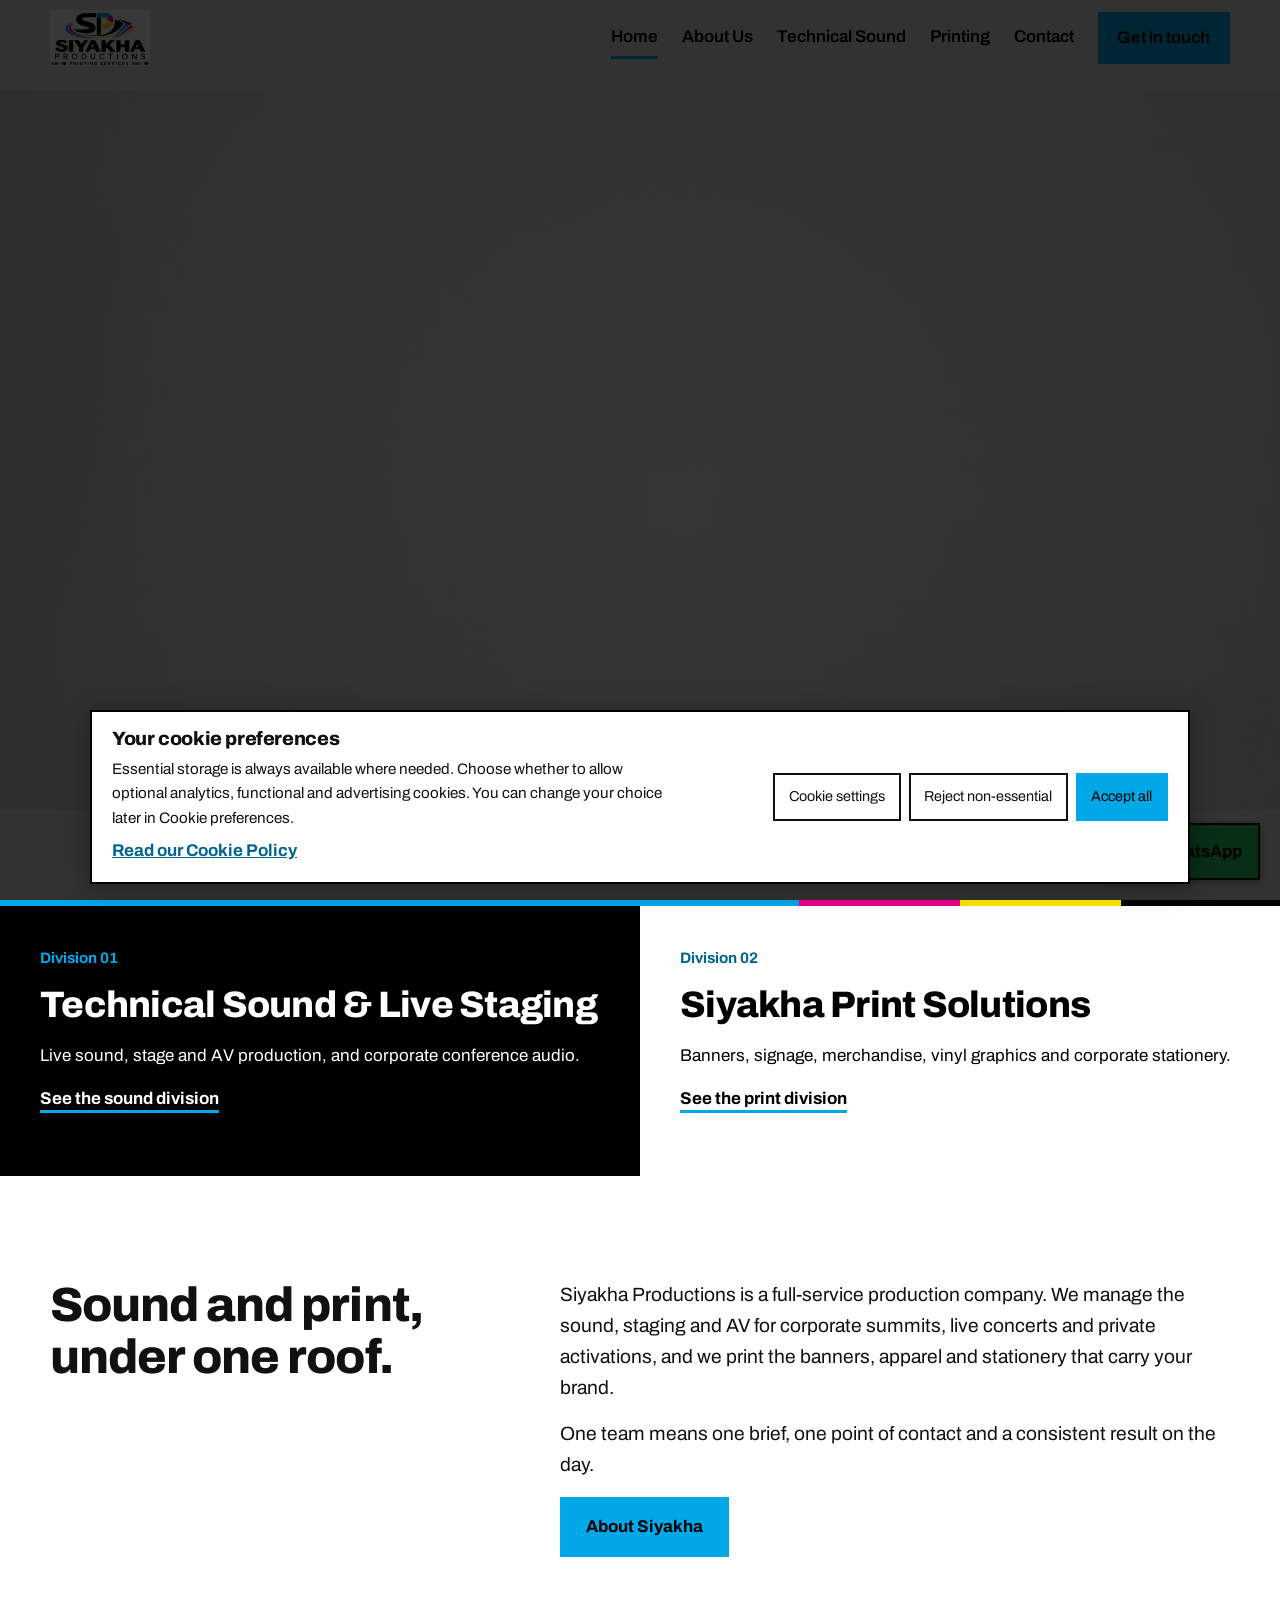
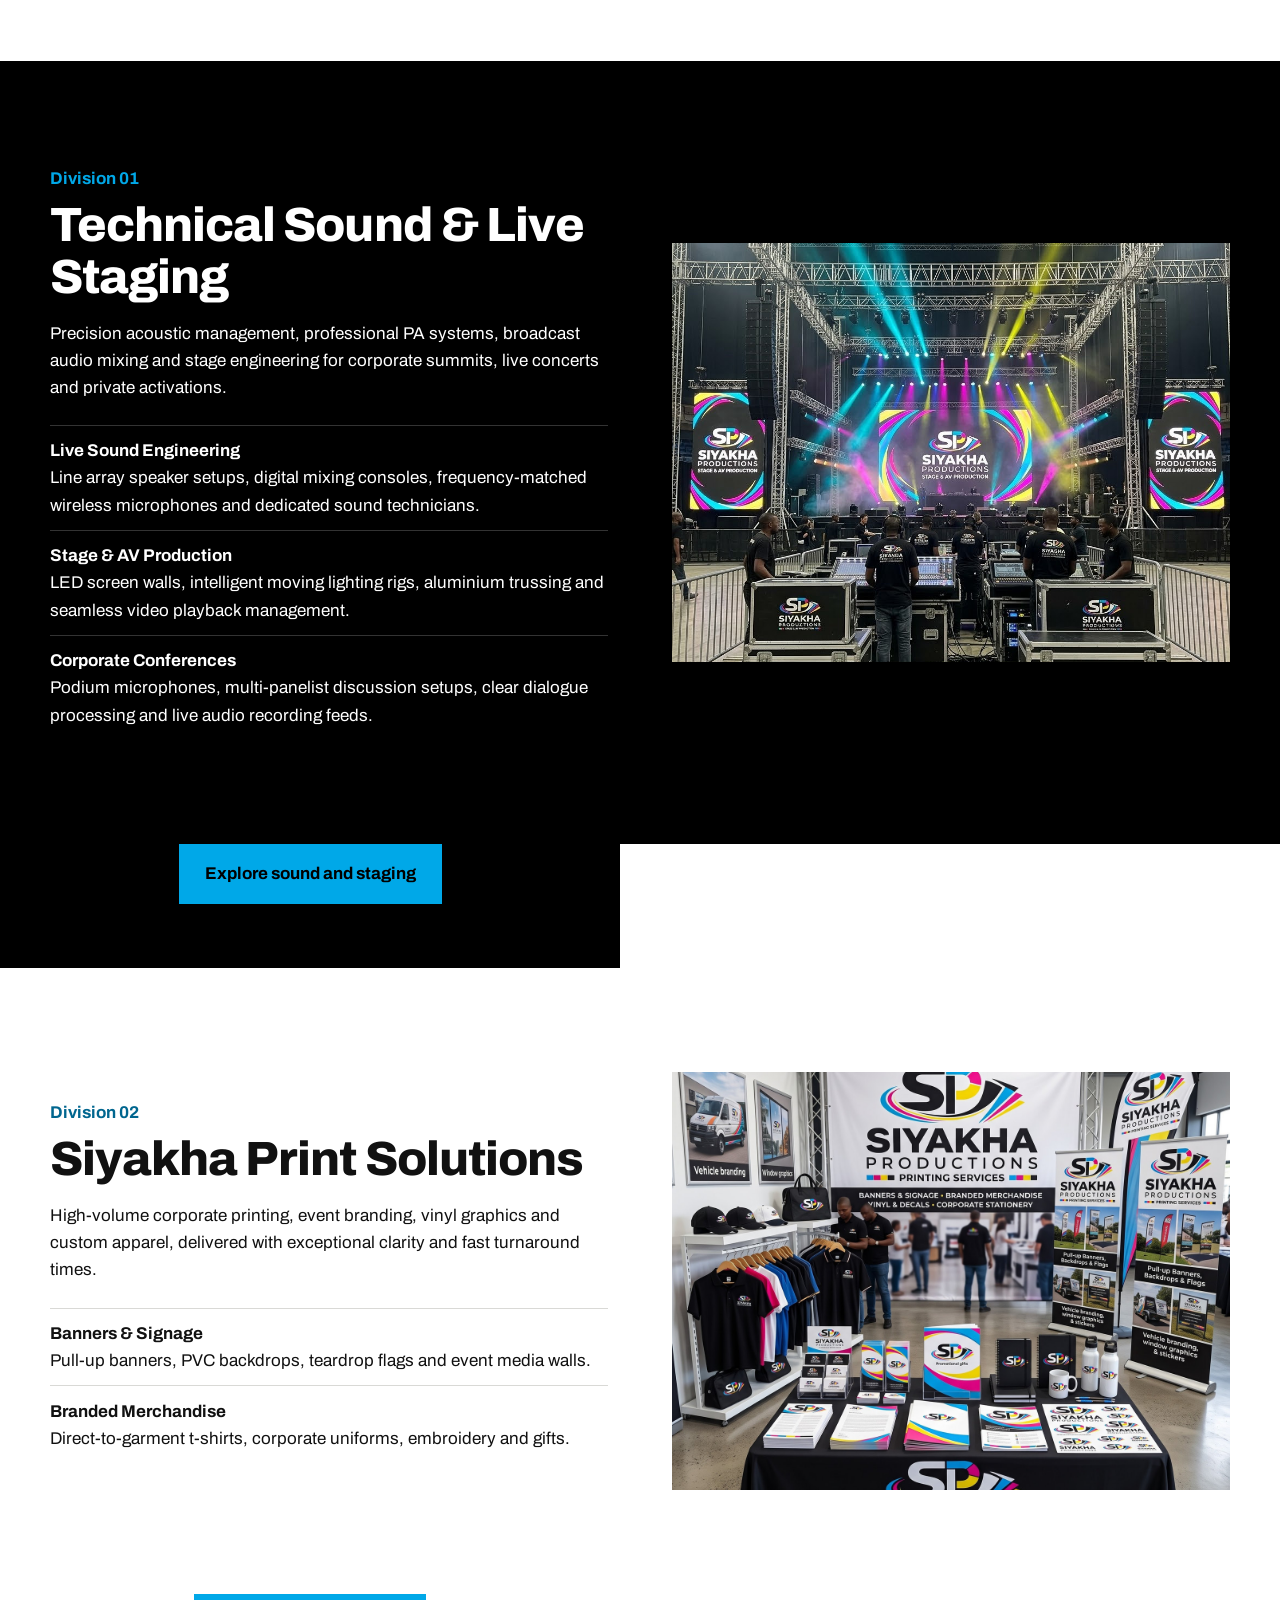
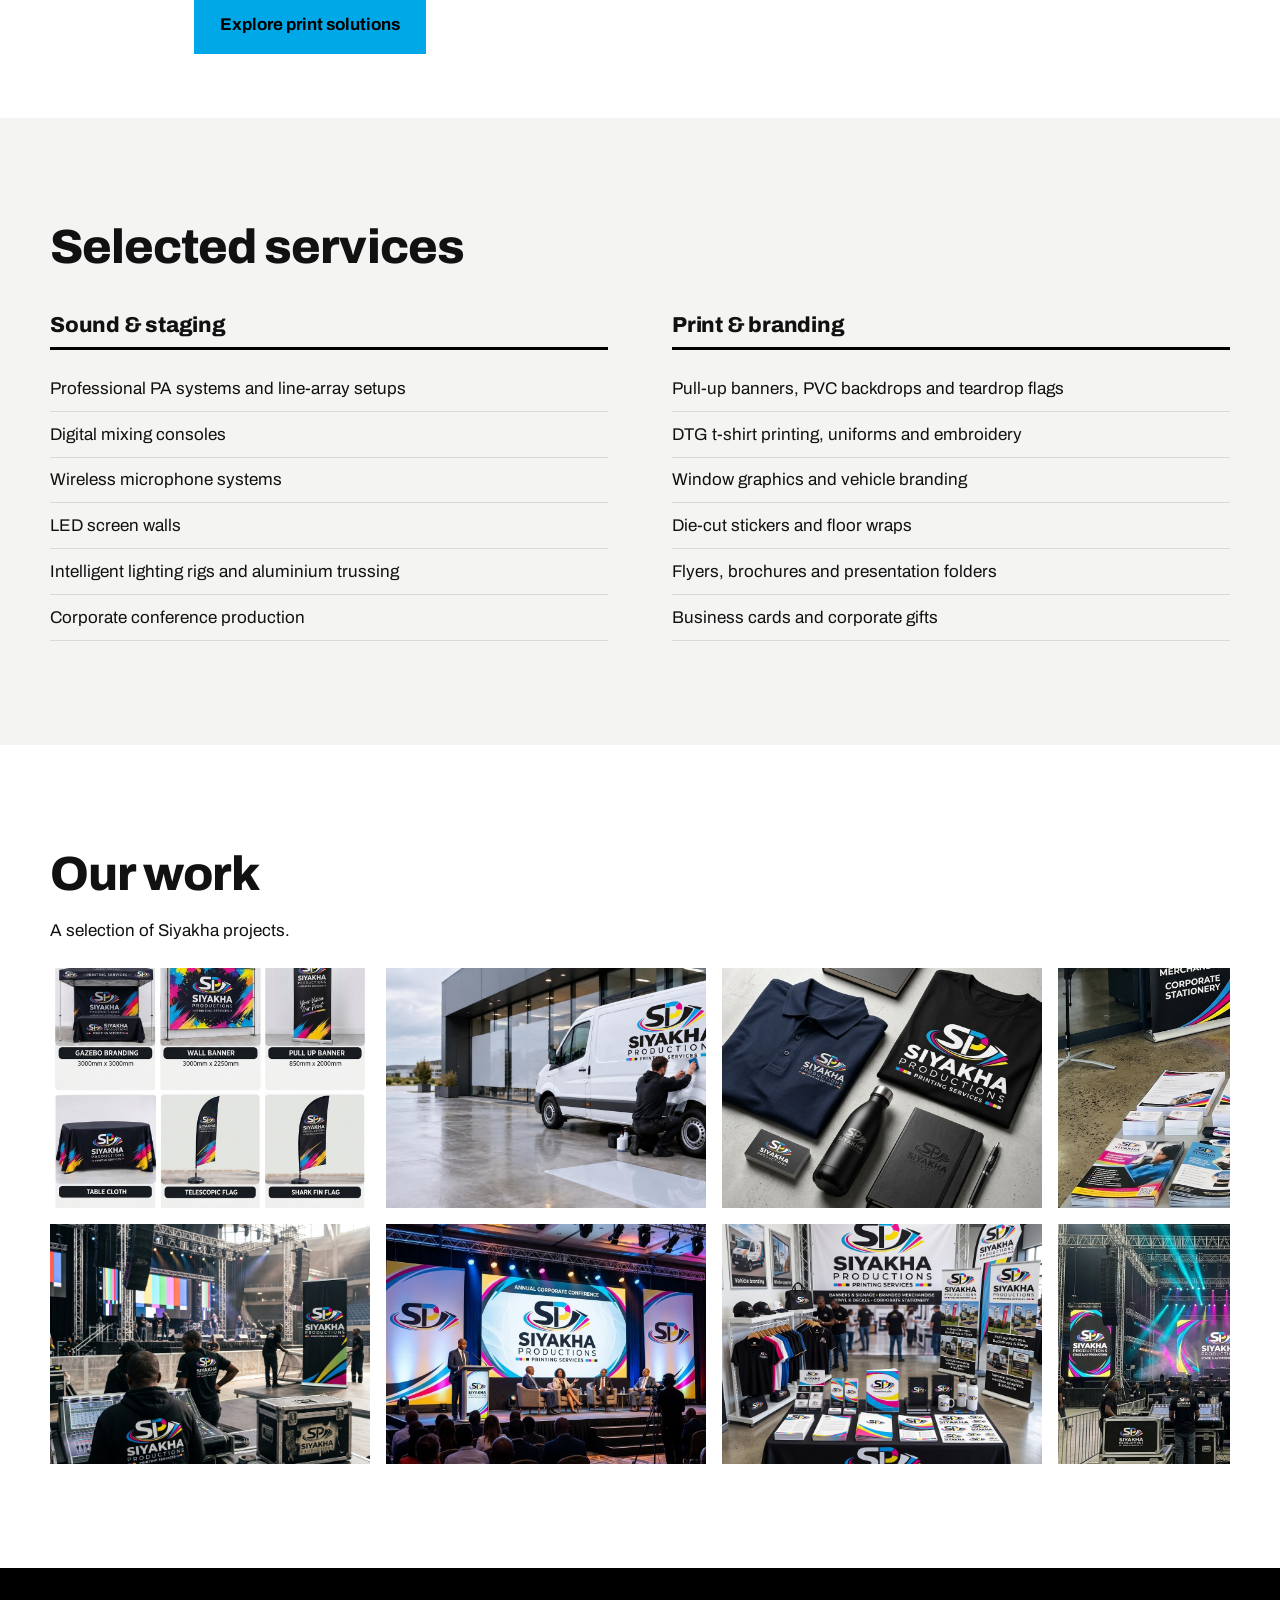
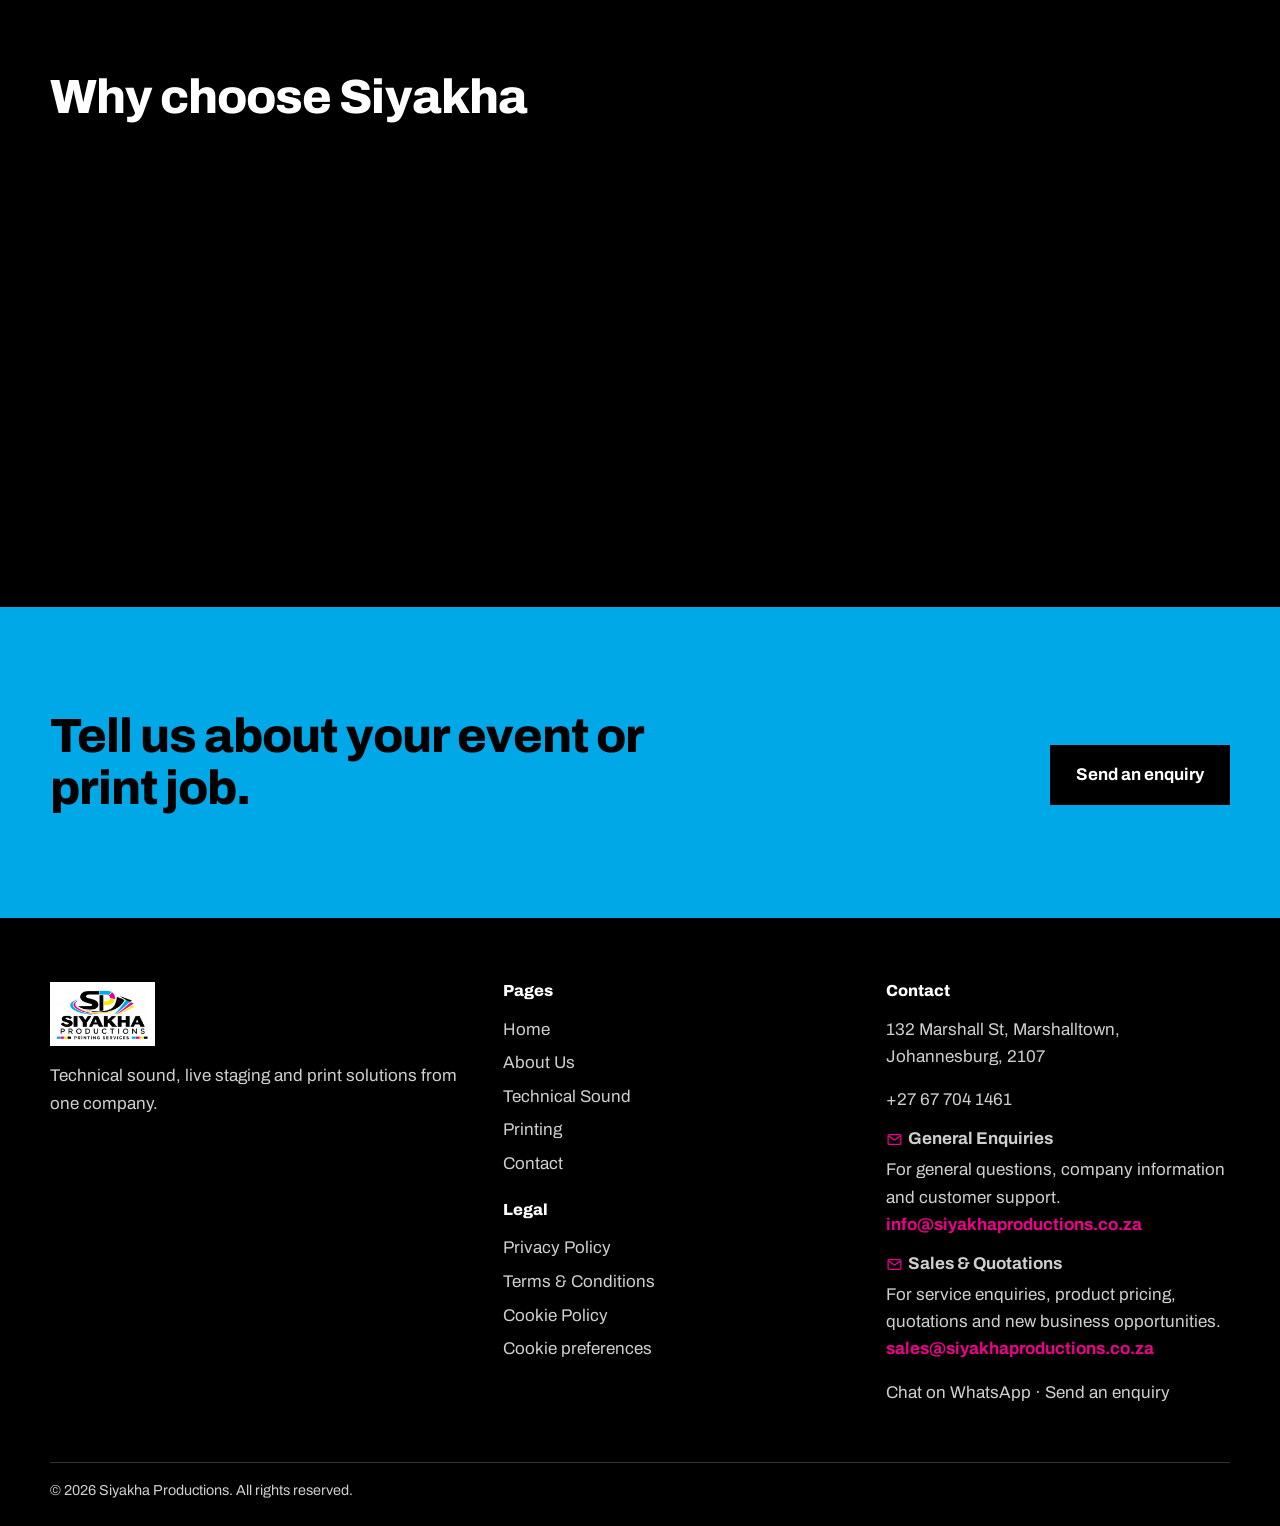
==== commit c38a6e4f: "Add labelled general and sales emails to footer" ====
--- a/index.html
+++ b/index.html
@@ -211,7 +211,9 @@
       <h2>Contact</h2>
       <address>
         <p>132 Marshall St, Marshalltown, Johannesburg, 2107</p>
-        <p><a href="tel:+27677041461">+27 67 704 1461</a><br><a href="mailto:info@siyakhaproductions.co.za">info@siyakhaproductions.co.za</a></p>
+        <p><a href="tel:+27677041461">+27 67 704 1461</a></p>
+        <p><strong class="email-purpose"><svg class="email-purpose-icon" viewBox="0 0 24 24" aria-hidden="true" focusable="false"><rect x="3" y="5" width="18" height="14" rx="1.5" fill="none" stroke="currentColor" stroke-width="1.8"/><path d="m4 7 8 6 8-6" fill="none" stroke="currentColor" stroke-width="1.8" stroke-linecap="round" stroke-linejoin="round"/></svg>General Enquiries</strong><br>For general questions, company information and customer support.<br><a class="email-address" href="mailto:info@siyakhaproductions.co.za">info@siyakhaproductions.co.za</a></p>
+        <p><strong class="email-purpose"><svg class="email-purpose-icon" viewBox="0 0 24 24" aria-hidden="true" focusable="false"><rect x="3" y="5" width="18" height="14" rx="1.5" fill="none" stroke="currentColor" stroke-width="1.8"/><path d="m4 7 8 6 8-6" fill="none" stroke="currentColor" stroke-width="1.8" stroke-linecap="round" stroke-linejoin="round"/></svg>Sales &amp; Quotations</strong><br>For service enquiries, product pricing, quotations and new business opportunities.<br><a class="email-address" href="mailto:sales@siyakhaproductions.co.za">sales@siyakhaproductions.co.za</a></p>
         <p><a href="https://wa.me/27677041461" target="_blank" rel="noopener">Chat on WhatsApp</a> &middot; <a href="contact.html">Send an enquiry</a></p>
       </address>
     </div>
--- a/css/style.css
+++ b/css/style.css
@@ -345,3 +345,10 @@
   .portfolio .marquee-row{overflow-x:auto;scrollbar-width:none}
   .portfolio .marquee-row::-webkit-scrollbar{display:none}
 }
+
+
+/* ---------- Email contact identifiers ---------- */
+.email-purpose{display:inline-flex;align-items:center;gap:.25em;line-height:1.2}
+.email-purpose-icon{display:inline-block;width:1em!important;height:1em!important;min-width:1em;max-width:1em;min-height:1em;max-height:1em;flex:0 0 1em;color:var(--magenta);vertical-align:-.12em}
+.email-address{color:var(--magenta);font-weight:700;text-decoration-thickness:1px;text-underline-offset:3px}
+.email-address:hover{color:#000}
--- a/css/promo.css
+++ b/css/promo.css
@@ -40,12 +40,13 @@
   .promo-ticker-item{white-space:normal;padding:.5rem 0}
 }
 @media (max-width:520px){
+  .promo-popup-open .wrap{width:min(70vw,420px);margin:auto;transform:none}
   .promo{padding-block:var(--s4)}
   .promo-ticker-label{font-size:.7rem;padding:.5rem .6rem}
   .promo-ticker-item{font-size:.85rem}
   .promo-popup-open{padding:.75rem}
-  .promo-popup-open .promo-frame{max-height:calc(100vh - 1.5rem);padding:.75rem}
-  .promo-popup-open .promo-frame img{max-height:35vh}
+  .promo-popup-open .promo-frame{width:100%;max-height:calc(100vh - 1.5rem);padding:.5rem}
+  .promo-popup-open .promo-frame img{width:100%;height:auto;max-height:45vh;object-fit:contain}
   .promo-countdown{gap:.35rem;flex-wrap:wrap}
   .promo-countdown-title{font-size:.95rem}
   .promo-countdown-unit{min-width:3.5rem;padding:.4rem}
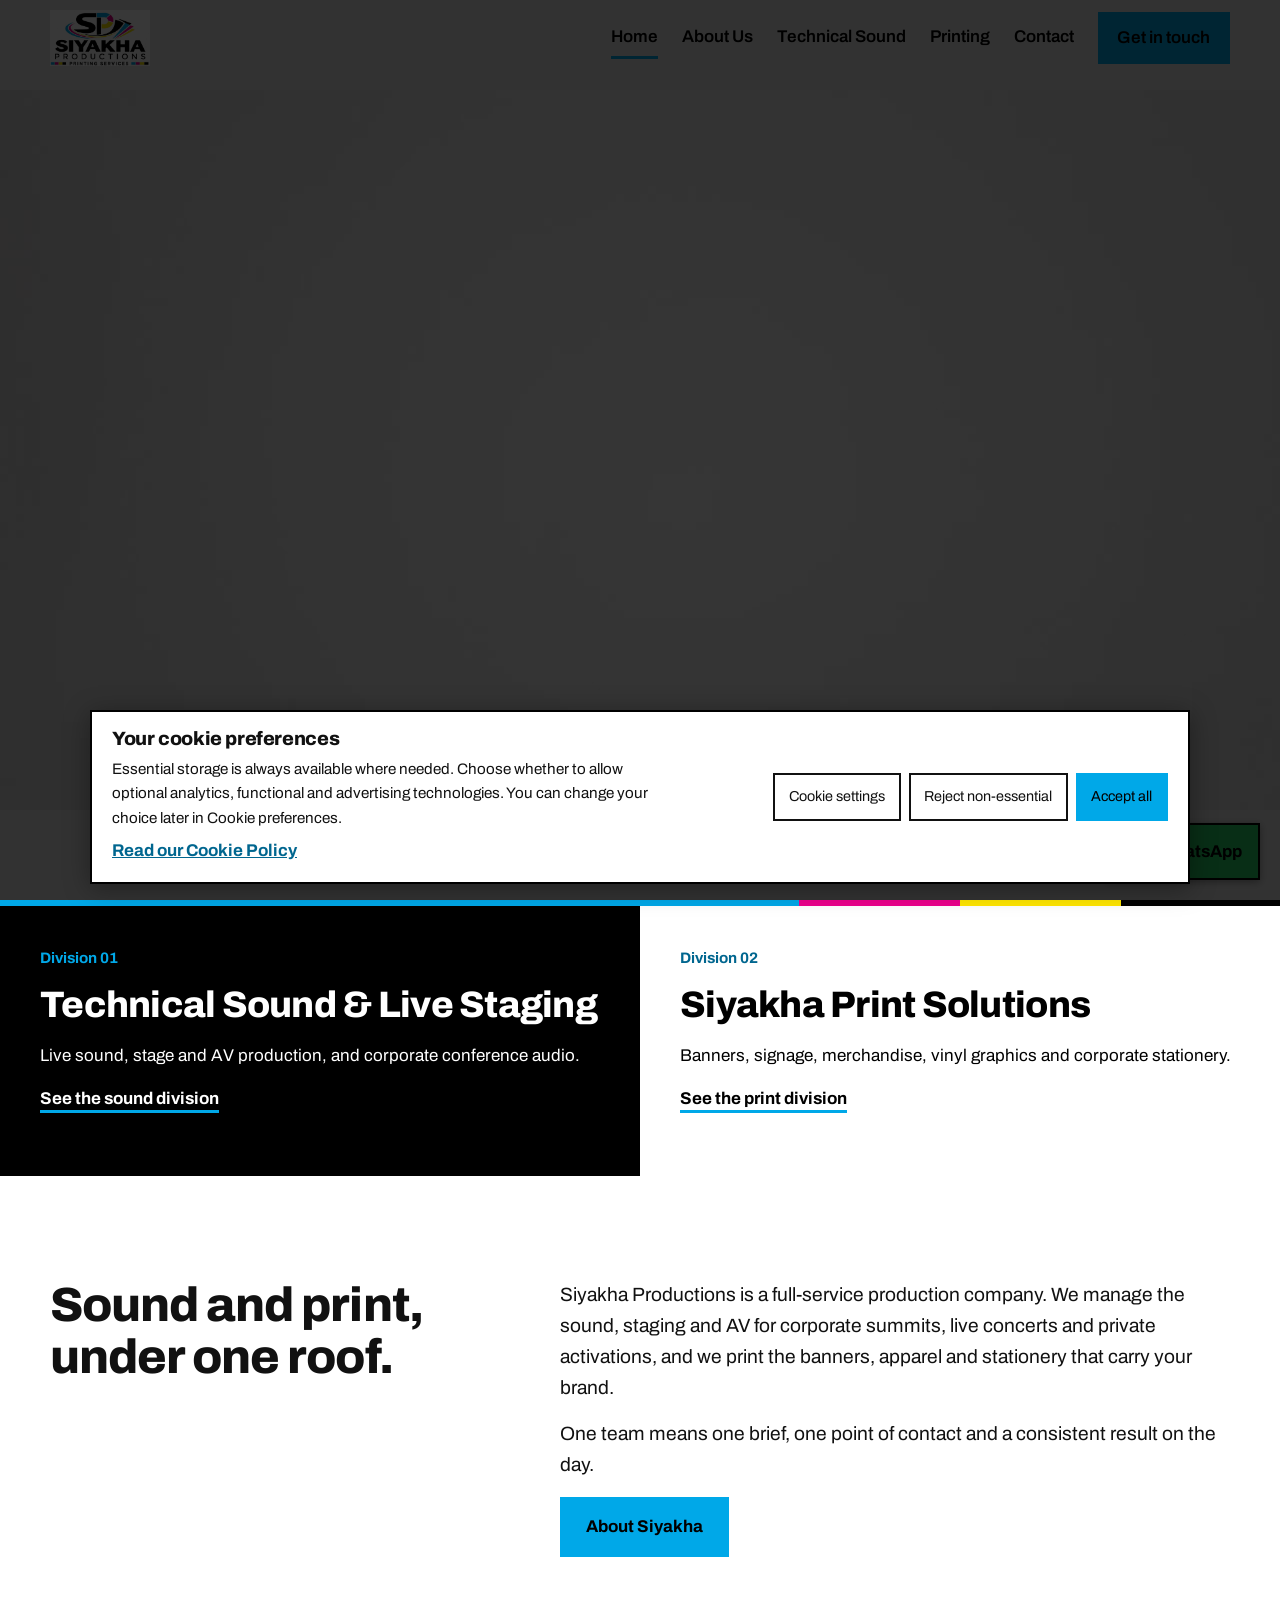
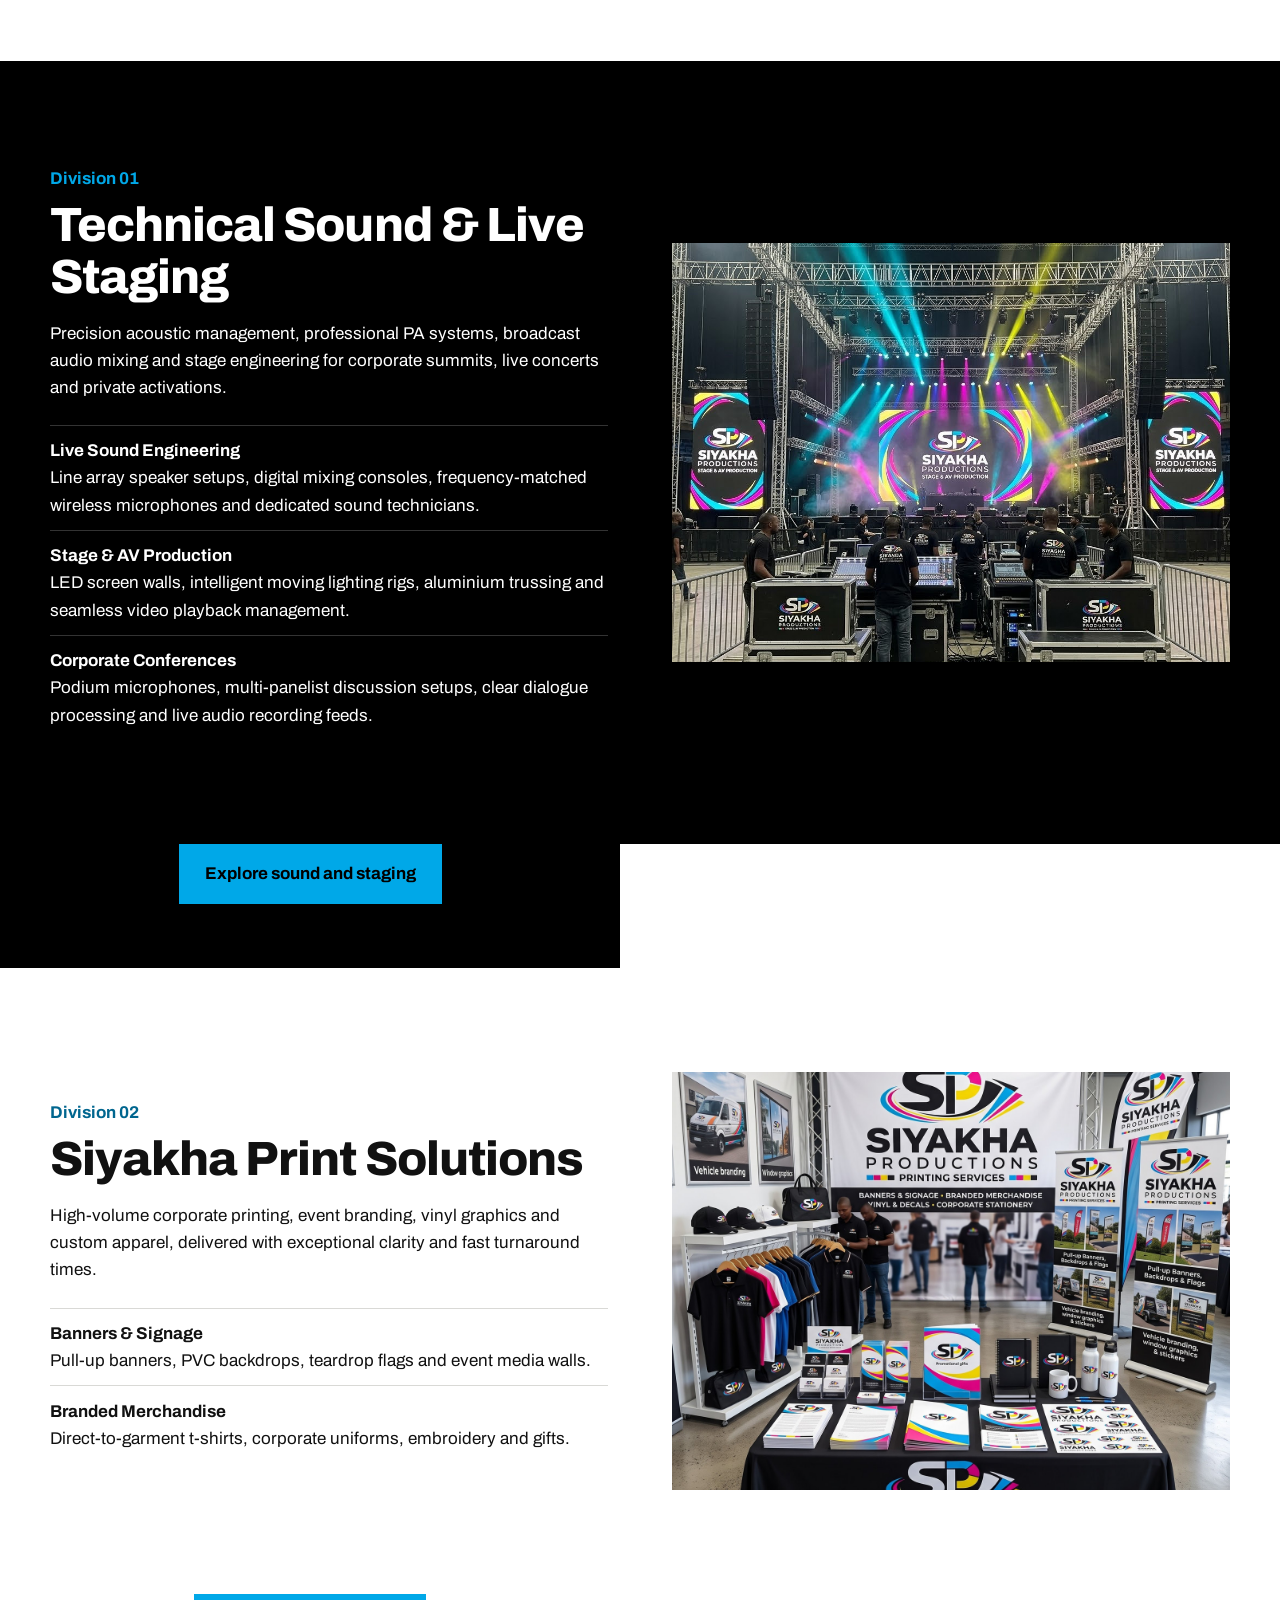
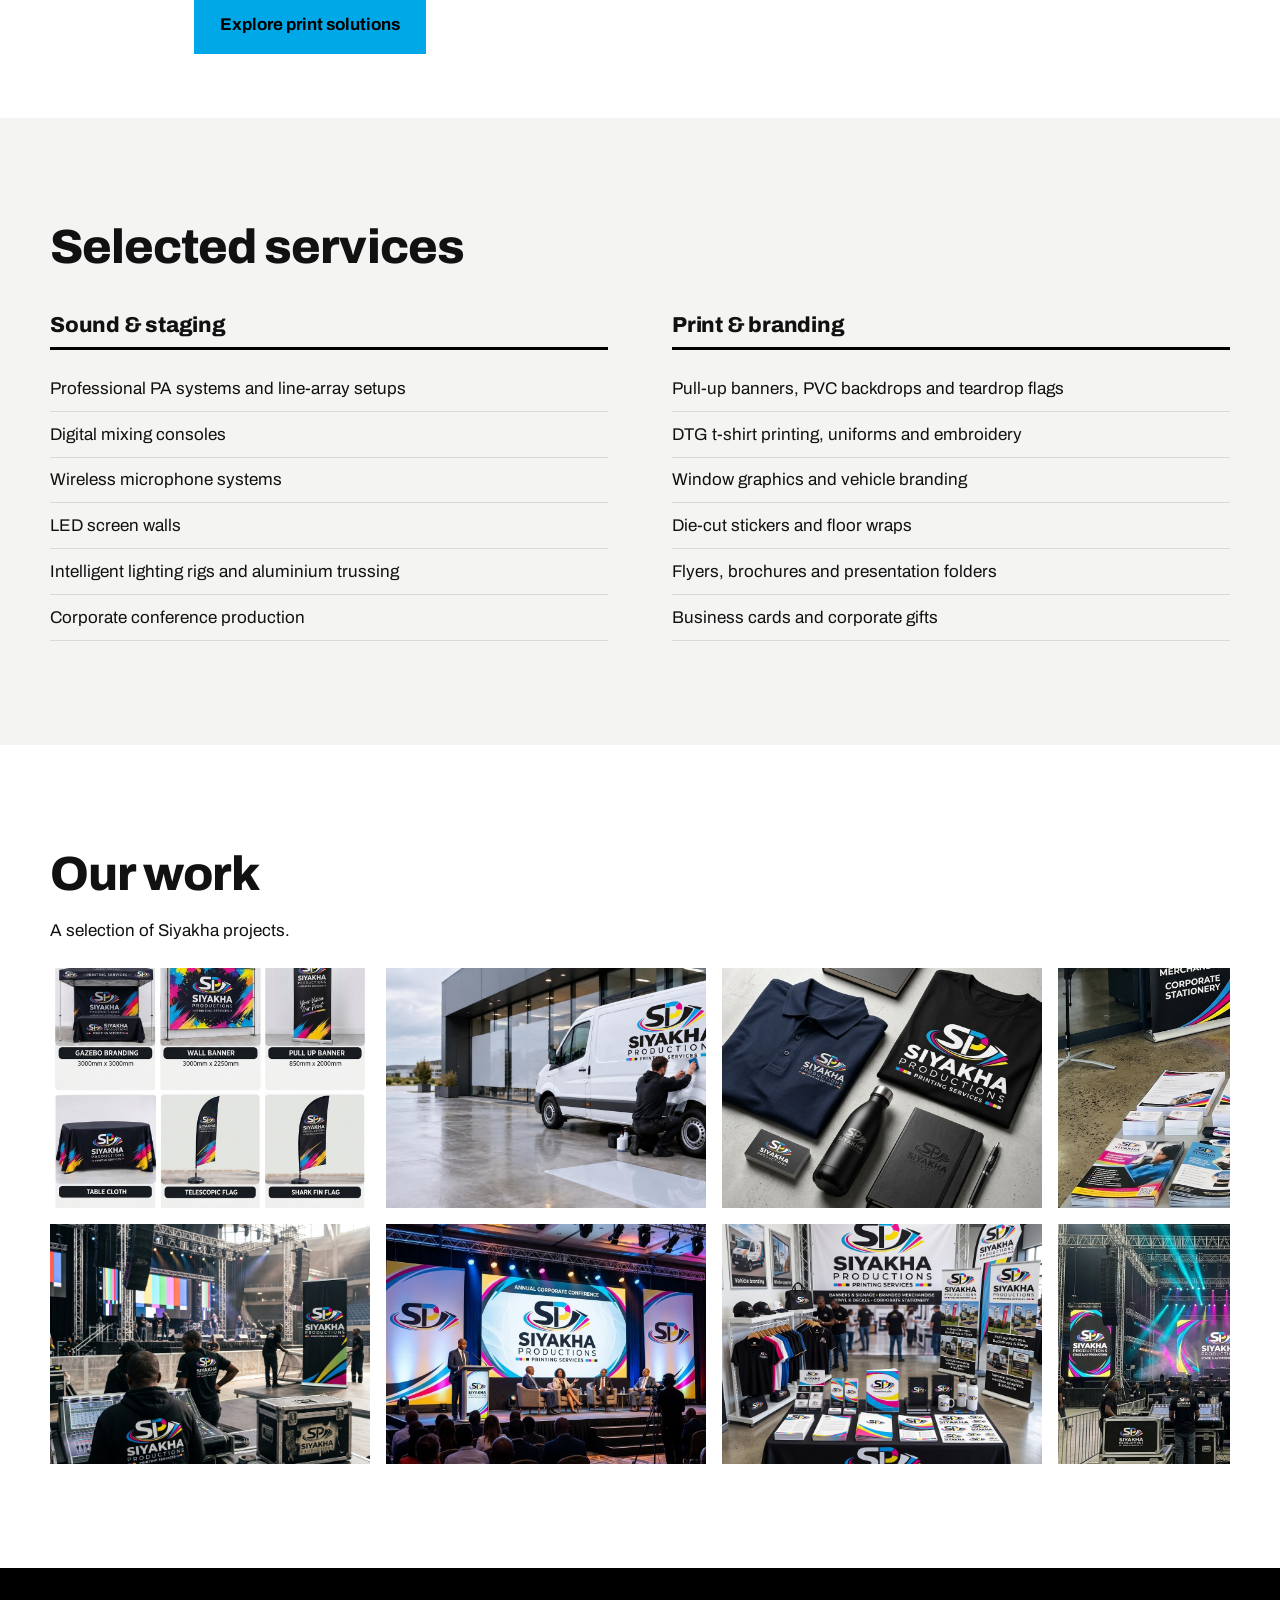
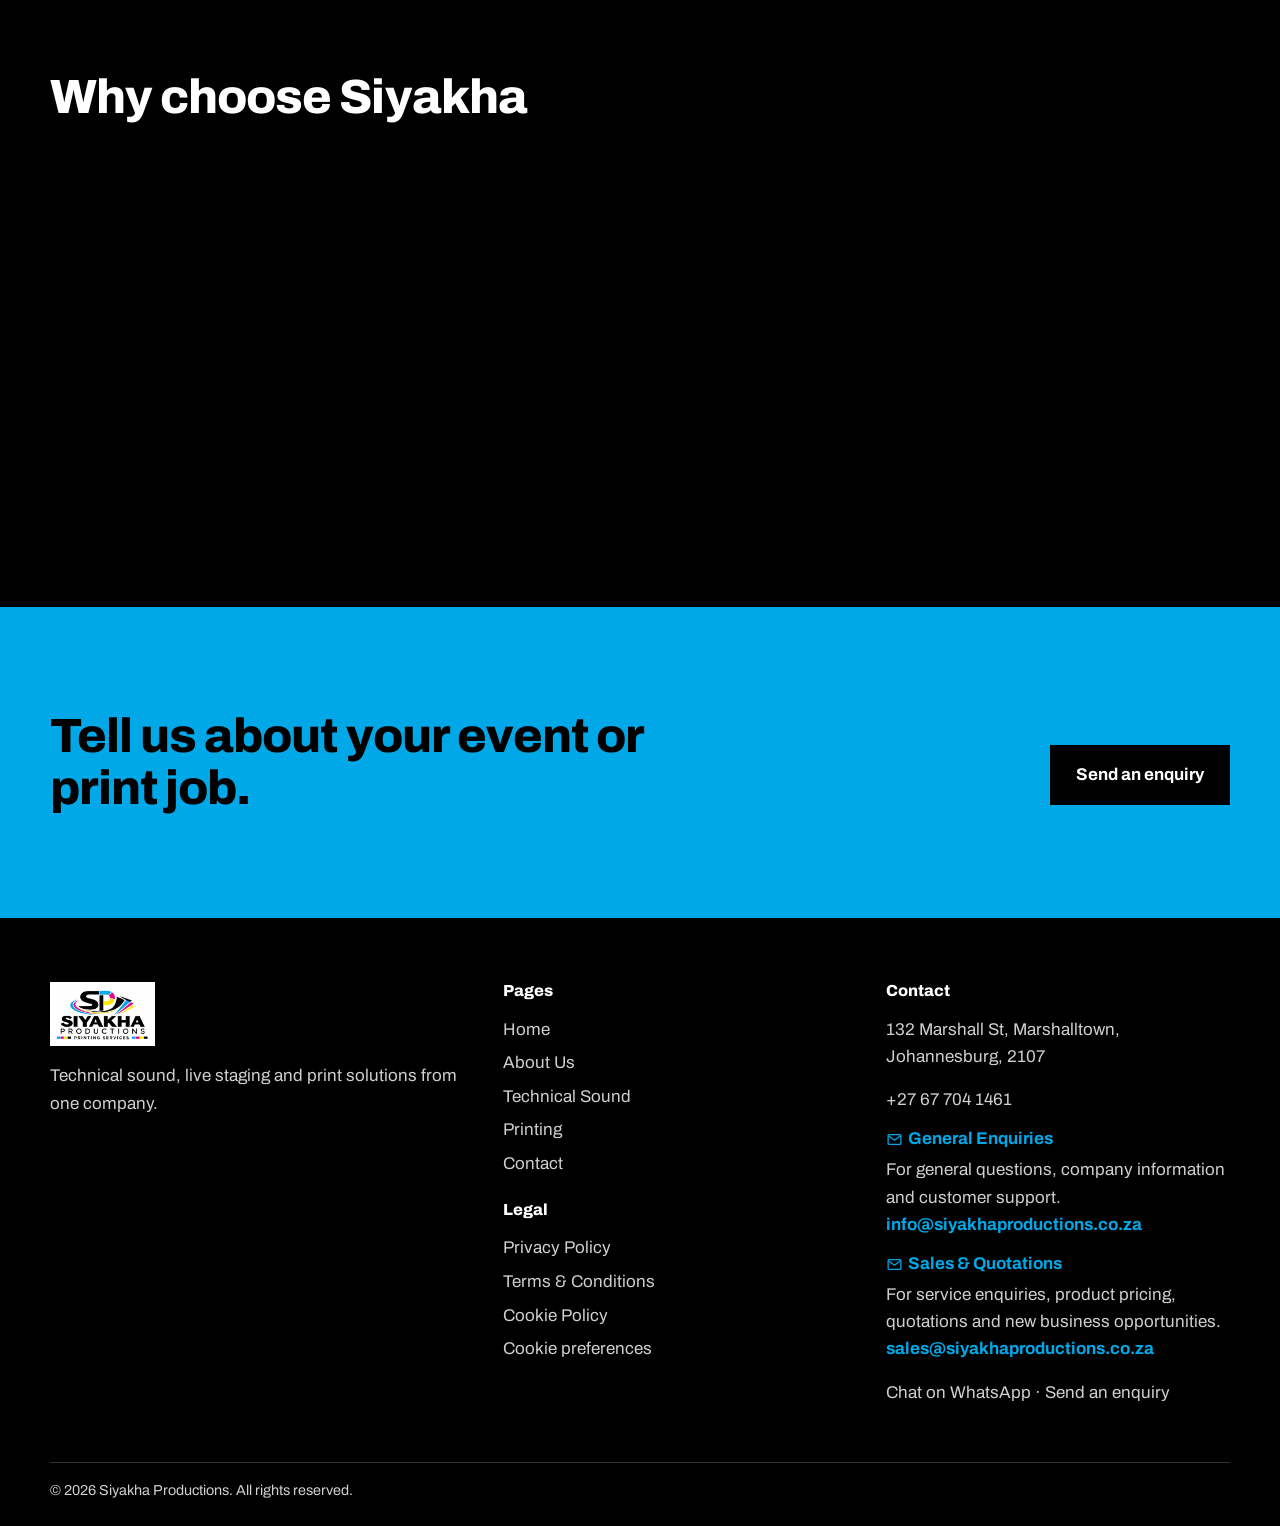
==== commit ef9beaf3: "Refresh static asset cache versions" ====
--- a/index.html
+++ b/index.html
@@ -16,8 +16,8 @@
 <link rel="preconnect" href="https://fonts.googleapis.com">
 <link rel="preconnect" href="https://fonts.gstatic.com" crossorigin>
 <link href="https://fonts.googleapis.com/css2?family=Archivo:wght@400;600;700;800&display=swap" rel="stylesheet">
-<link rel="stylesheet" href="css/style.css">
-<link rel="stylesheet" href="css/promo.css">
+<link rel="stylesheet" href="css/style.css?v=20261119-4">
+<link rel="stylesheet" href="css/promo.css?v=20261119-4">
 </head>
 <body class="home">
 <a class="skip" href="#main">Skip to content</a>
@@ -221,8 +221,8 @@
   <div class="wrap legal">&copy; <span id="year">2026</span> Siyakha Productions. All rights reserved.</div>
 </footer>
 <a class="wa-float" href="https://wa.me/27677041461?text=Hello%20Siyakha%20Productions%2C%20I%27d%20like%20to%20make%20an%20enquiry." target="_blank" rel="noopener" aria-label="Chat with Siyakha Productions on WhatsApp"><svg viewBox="0 0 24 24" aria-hidden="true"><path fill="currentColor" d="M17.47 14.38c-.3-.15-1.76-.87-2.03-.97-.27-.1-.47-.15-.67.15-.2.3-.77.97-.94 1.16-.17.2-.35.22-.64.07-.3-.15-1.26-.46-2.39-1.48-.88-.79-1.48-1.76-1.65-2.06-.17-.3-.02-.46.13-.6.13-.14.3-.35.45-.52.15-.17.2-.3.3-.5.1-.2.05-.37-.03-.52-.07-.15-.67-1.61-.92-2.21-.24-.58-.49-.5-.67-.51h-.57c-.2 0-.52.07-.79.37-.27.3-1.04 1.02-1.04 2.48s1.07 2.88 1.21 3.07c.15.2 2.1 3.2 5.08 4.49.71.3 1.26.49 1.69.63.71.23 1.36.2 1.87.12.57-.08 1.76-.72 2-1.41.25-.7.25-1.29.17-1.41-.07-.12-.27-.2-.57-.35zM12.05 21.8a9.9 9.9 0 0 1-5.03-1.38l-.36-.21-3.74.98 1-3.65-.24-.37a9.86 9.86 0 0 1-1.51-5.26c0-5.45 4.44-9.88 9.89-9.88 2.64 0 5.12 1.03 6.99 2.9a9.83 9.83 0 0 1 2.89 6.99c0 5.45-4.44 9.88-9.89 9.88zM20.46 3.49A11.8 11.8 0 0 0 12.05 0C5.5 0 .16 5.34.16 11.89c0 2.1.55 4.14 1.59 5.95L.06 24l6.3-1.65a11.9 11.9 0 0 0 5.68 1.45c6.56 0 11.89-5.34 11.9-11.89a11.8 11.8 0 0 0-3.48-8.42z"/></svg><span>WhatsApp</span></a>
-<script src="js/promo.js"></script>
-<script src="js/main.js"></script>
-<script src="js/cookie-consent.js"></script>
+<script src="js/promo.js?v=20261119-4"></script>
+<script src="js/main.js?v=20261119-4"></script>
+<script src="js/cookie-consent.js?v=20261119-4"></script>
 </body>
 </html>
--- a/css/style.css
+++ b/css/style.css
@@ -229,6 +229,10 @@
 .map{padding-top:0}
 .map-frame{position:relative;aspect-ratio:16/7;border:3px solid #000;background:var(--paper);margin-top:var(--s2)}
 .map-frame iframe{position:absolute;inset:0;width:100%;height:100%;border:0}
+.map-consent-placeholder{position:absolute;inset:0;display:grid;place-items:center;padding:1.5rem;text-align:center;background:var(--paper)}
+.map-consent-placeholder[hidden]{display:none}
+.map-consent-placeholder p{max-width:42ch;margin:0 auto}
+.map-consent-placeholder button{font-weight:700}
 .map-link{margin:var(--s3) 0 0}
 @media (max-width:620px){.map-frame{aspect-ratio:4/5}}
 
@@ -348,7 +352,6 @@
 
 
 /* ---------- Email contact identifiers ---------- */
-.email-purpose{display:inline-flex;align-items:center;gap:.25em;line-height:1.2}
-.email-purpose-icon{display:inline-block;width:1em!important;height:1em!important;min-width:1em;max-width:1em;min-height:1em;max-height:1em;flex:0 0 1em;color:var(--magenta);vertical-align:-.12em}
-.email-address{color:var(--magenta);font-weight:700;text-decoration-thickness:1px;text-underline-offset:3px}
-.email-address:hover{color:#000}
+.email-purpose{display:inline-flex;align-items:center;gap:.25em;line-height:1.2;color:var(--cyan)!important}
+.email-purpose-icon{display:inline-block;width:1em!important;height:1em!important;min-width:1em;max-width:1em;min-height:1em;max-height:1em;flex:0 0 1em;color:var(--cyan)!important;vertical-align:-.12em}
+.email-address,.email-address:visited,.email-address:hover,.email-address:focus{color:var(--cyan)!important;font-weight:700;text-decoration-thickness:1px;text-underline-offset:3px}
